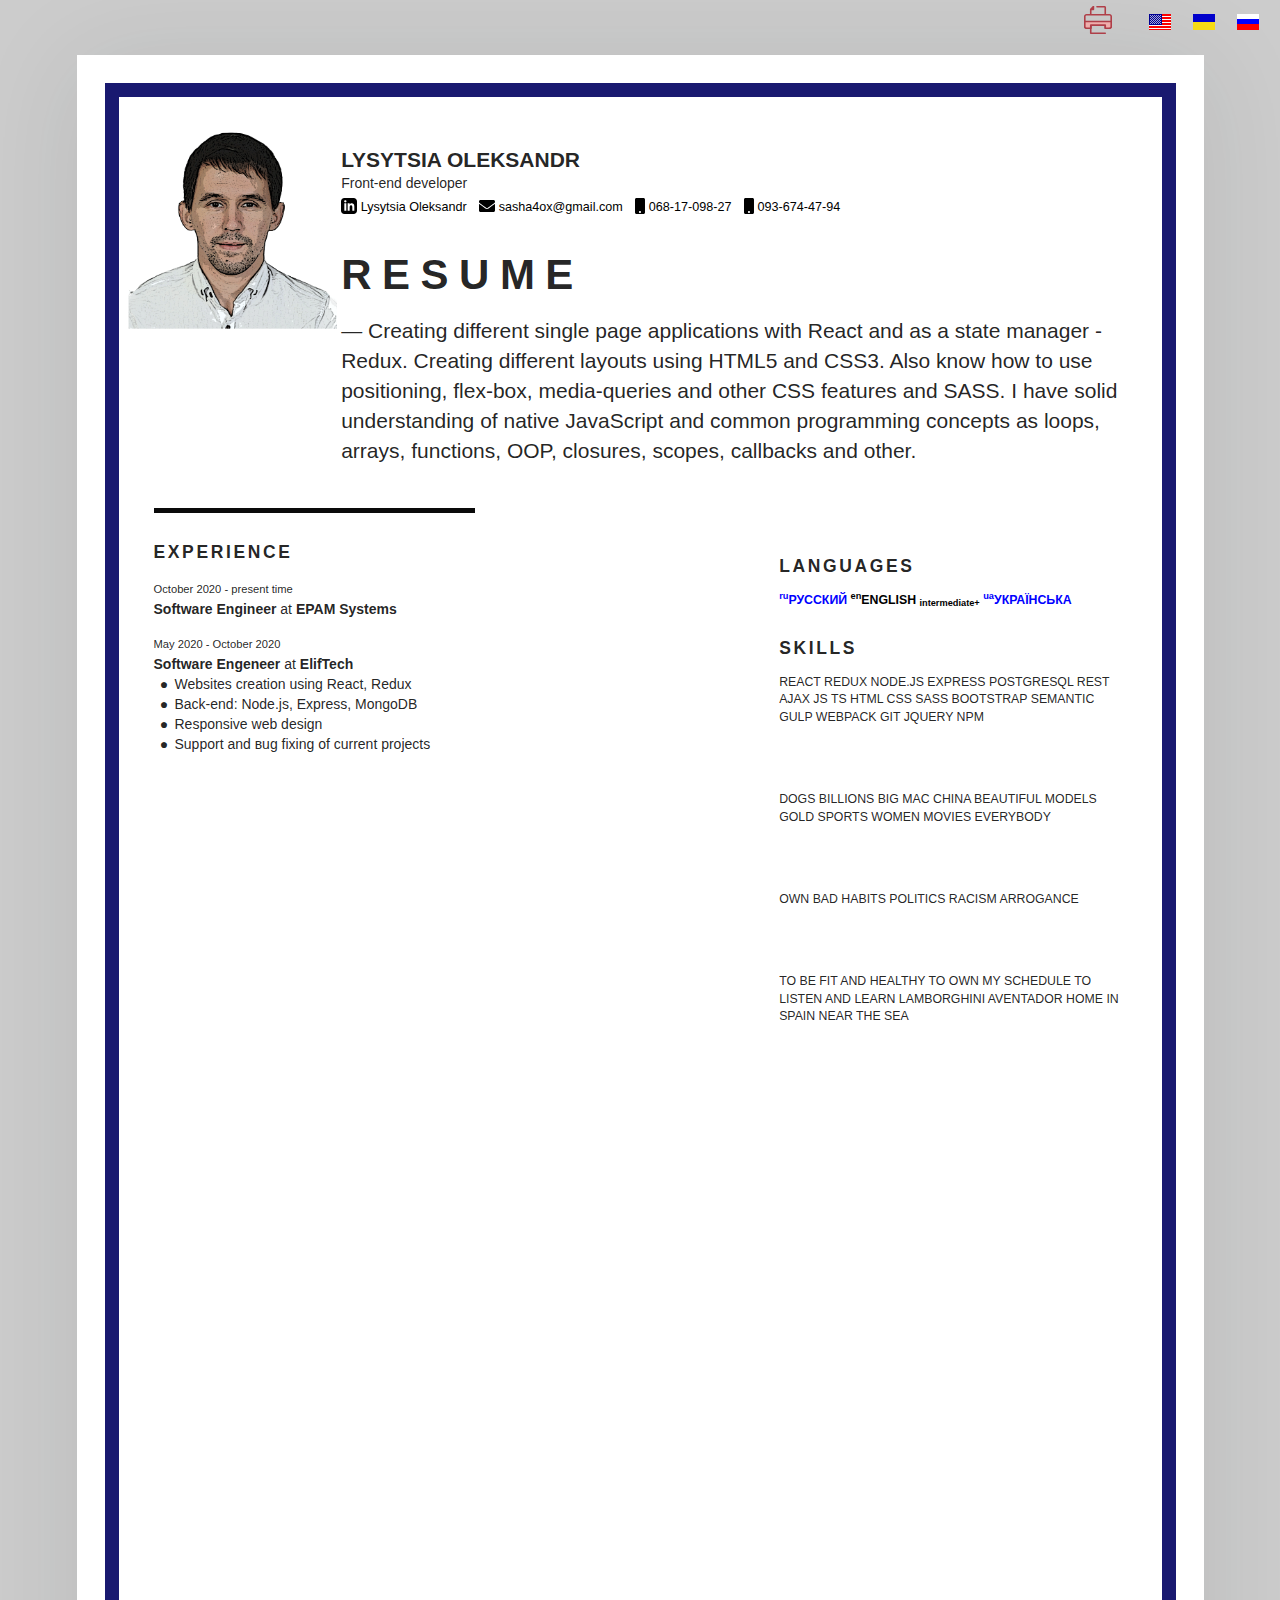
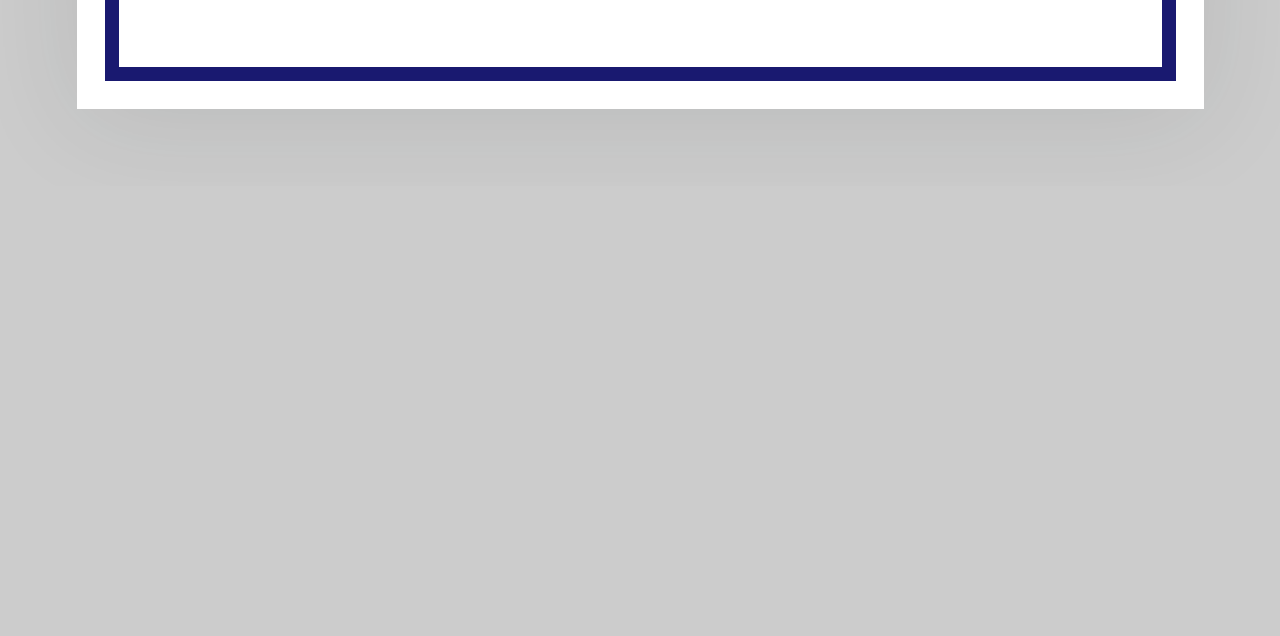
==== index.html @ be4773be "fix typo, added skils, remove changes text in footer" ====
<!DOCTYPE html>
<html lang="en">
  <head>

    <meta name="description" content="My very own personal website.">
    <meta name="viewport" content="width=device-width, initial-scale=1.0">
    <meta charset="UTF-8" />
    <meta name="google" content="nositelinkssearchbox">
    <meta name="google" content="notranslate">
    <meta name="googlebot" content="index,follow">
    <meta name="robots" content="index,follow">
    <meta name="subject" content="This is just a résumé.">
    <meta name="theme-color" content="#7CFC00"/>
    <link rel="stylesheet" href="./base.css">
    <title>Résumé</title>
  </head>
  <body>
      <main>

        <div class="LanguagesFlags">

          <button
        onclick="onClick()"
        class="printButton"
        >
        <svg version="1.1" id="Layer_1" xmlns="http://www.w3.org/2000/svg" xmlns:xlink="http://www.w3.org/1999/xlink" x="0px" y="0px"
        viewBox="0 0 512.001 512.001" style="enable-background:new 0 0 512.001 512.001;" xml:space="preserve">
     <g>
       <path style="fill:#B3404A;" d="M172.022,78.047h-48.709c-5.899,0-11.219-3.555-13.477-9.005
         c-2.258-5.451-1.009-11.725,3.161-15.897l48.711-48.711c4.172-4.172,10.449-5.415,15.897-3.162
         c5.451,2.258,9.005,7.577,9.005,13.477V63.46C186.609,71.515,180.079,78.047,172.022,78.047z"/>
       <path style="fill:#B3404A;" d="M388.688,165.929c-8.055,0-14.587-6.532-14.587-14.587V29.337H236.73
         c-8.056,0-14.587-6.532-14.587-14.587s6.531-14.587,14.587-14.587h139.401c14.966,0,27.142,12.176,27.142,27.141V151.34
         C403.275,159.396,396.743,165.929,388.688,165.929z"/>
       <path style="fill:#B3404A;" d="M123.313,165.929c-8.056,0-14.587-6.532-14.587-14.587V63.46c0-3.868,1.537-7.578,4.273-10.315
         l48.709-48.711c5.696-5.695,14.933-5.695,20.63,0c5.696,5.696,5.696,14.933,0,20.63L137.9,69.502v81.839
         C137.9,159.396,131.37,165.929,123.313,165.929z"/>
       <path style="fill:#B3404A;" d="M388.688,511.839H123.313c-8.056,0-14.587-6.532-14.587-14.587V349.922
         c0-8.055,6.531-14.587,14.587-14.587h265.375c8.055,0,14.587,6.532,14.587,14.587c0,8.055-6.532,14.587-14.587,14.587H137.9
         v118.155h250.788c8.055,0,14.587,6.532,14.587,14.587C403.275,505.307,396.743,511.839,388.688,511.839z"/>
       <path style="fill:#B3404A;" d="M465.901,422.257h-77.212c-8.055,0-14.587-6.532-14.587-14.587v-43.16H137.9v43.16
         c0,8.055-6.531,14.587-14.587,14.587H46.101C20.68,422.257,0,401.575,0,376.156V191.04c0-25.419,20.68-46.101,46.101-46.101h419.8
         c25.419,0,46.101,20.682,46.101,46.101v185.116C512,401.575,491.318,422.257,465.901,422.257z M403.275,393.083h62.625
         c9.333,0,16.927-7.593,16.927-16.927V191.04c0-9.333-7.593-16.927-16.927-16.927h-419.8c-9.333,0-16.927,7.593-16.927,16.927
         v185.116c0,9.333,7.593,16.927,16.927,16.927h62.625v-43.16c0-8.055,6.531-14.587,14.587-14.587h265.375
         c8.055,0,14.587,6.532,14.587,14.587V393.083z"/>
     </g>
     <path style="fill:#F4B2B0;" d="M14.587,283.598v92.558c0,17.405,14.109,31.514,31.512,31.514h77.212v-57.747h265.375v57.747h77.212
       c17.404,0,31.512-14.109,31.512-31.514v-92.558L14.587,283.598L14.587,283.598z"/>
     <path style="fill:#B3404A;" d="M465.901,422.257h-77.212c-8.055,0-14.587-6.532-14.587-14.587v-43.16H137.9v43.16
       c0,8.055-6.531,14.587-14.587,14.587H46.101C20.68,422.257,0,401.575,0,376.156v-92.558c0-8.055,6.531-14.587,14.587-14.587h482.826
       c8.055,0,14.587,6.532,14.587,14.587v92.558C512,401.575,491.318,422.257,465.901,422.257z M403.275,393.083h62.625
       c9.333,0,16.927-7.593,16.927-16.927v-77.971H29.174v77.971c0,9.333,7.593,16.927,16.927,16.927h62.625v-43.16
       c0-8.055,6.531-14.587,14.587-14.587h265.375c8.055,0,14.587,6.532,14.587,14.587V393.083z"/>
     <g>
     </g>
     <g>
     </g>
     <g>
     </g>
     <g>
     </g>
     <g>
     </g>
     <g>
     </g>
     <g>
     </g>
     <g>
     </g>
     <g>
     </g>
     <g>
     </g>
     <g>
     </g>
     <g>
     </g>
     <g>
     </g>
     <g>
     </g>
     <g>
     </g>
     </svg>
        </button>

          <div class="flags-wrapper">
            <a href="./index.html" title="ENGLISH" hreflang="en" rel="alternate"  lang="en"><object data="./assets/images/usa.png"  aria-label="USA flag"></object></a>
          </div>
          <div class="flags-wrapper">
            <a href="./index-ua.html" title="UKRAINIAN" hreflang="uk" rel="alternate"  lang="uk"><object data="./assets/images/ukraine.png"  aria-label="Ukraine flag"></object></a>
          </div>
          <div class="flags-wrapper">
             <a href="./index-ru.html" title="RUSSIAN" hreflang="ru" rel="alternate"  lang="ru"><object data="./assets/images/Russia.png"  aria-label="Russian flag"></object></a>
          </div>
        </div>
          <article>
            <div class="page" id="pageBorder" style="border-color: midnightblue;">
                <div class="stackable grid">
                    <div class="row">
                      <div class="three wide center aligned column">
                        <div class="avatar-wrapper">
                          <object class="avatar" id="avatarHover" data="./assets/images/avatar.svg" role="img" aria-label="Alex Fox"></object>
                        </div>
                      </div>
                      <div class="thirteen wide column">
                        <div class="stackable grid">
                          <div class="sixteen wide column">
                              <h1 class="name">Lysytsia Oleksandr</h1>
                              <div class="job">Front-end developer</div>
                              <ul class="contacts">
                                <li>
                                  <a href="https://www.linkedin.com/in/oleksandr-lysytsia-aab110a9/" rel="contact" class="linkedin">
                                    <svg class="icon" xmlns="http://www.w3.org/2000/svg" xmlns:xlink="http://www.w3.org/1999/xlink"  viewBox="0 0 12 12" version="1.1">
                                      <g id="surface1">
                                      <path style=" stroke:none;fill-rule:nonzero;" d="M 9.5 0 L 2.5 0 C 1.121094 0 0 1.121094 0 2.5 L 0 9.5 C 0 10.878906 1.121094 12 2.5 12 L 9.5 12 C 10.882812 12 12 10.878906 12 9.5 L 12 2.5 C 12 1.121094 10.882812 0 9.5 0 Z M 4 9.5 L 2.5 9.5 L 2.5 4 L 4 4 Z M 3.25 3.367188 C 2.765625 3.367188 2.375 2.972656 2.375 2.484375 C 2.375 1.996094 2.765625 1.601562 3.25 1.601562 C 3.734375 1.601562 4.125 1.996094 4.125 2.484375 C 4.125 2.972656 3.734375 3.367188 3.25 3.367188 Z M 10 9.5 L 8.5 9.5 L 8.5 6.699219 C 8.5 5.015625 6.5 5.140625 6.5 6.699219 L 6.5 9.5 L 5 9.5 L 5 4 L 6.5 4 L 6.5 4.882812 C 7.199219 3.589844 10 3.492188 10 6.121094 Z M 10 9.5 "/>
                                      </g>
                                    </svg>
                                    <span>Lysytsia Oleksandr</span>
                                  </a>
                                </li>
                                <li>
                                  <a href="mailto:sasha4ox@gmail.com" rel="contact" class="mail">
                                    <svg class="icon" xmlns="http://www.w3.org/2000/svg" viewBox="0 0 512 512"><path d="M502.3 190.8c3.9-3.1 9.7-.2 9.7 4.7V400c0 26.5-21.5 48-48 48H48c-26.5 0-48-21.5-48-48V195.6c0-5 5.7-7.8 9.7-4.7 22.4 17.4 52.1 39.5 154.1 113.6 21.1 15.4 56.7 47.8 92.2 47.6 35.7.3 72-32.8 92.3-47.6 102-74.1 131.6-96.3 154-113.7zM256 320c23.2.4 56.6-29.2 73.4-41.4 132.7-96.3 142.8-104.7 173.4-128.7 5.8-4.5 9.2-11.5 9.2-18.9v-19c0-26.5-21.5-48-48-48H48C21.5 64 0 85.5 0 112v19c0 7.4 3.4 14.3 9.2 18.9 30.6 23.9 40.7 32.4 173.4 128.7 16.8 12.2 50.2 41.8 73.4 41.4z"></path></svg>
                                    <span>sasha4ox@gmail.com</span>
                                  </a>
                                </li>
                                <li>
                                  <a href="tel:068-17-098-27" rel="contact" class="phone">
                                    <svg class="icon" xmlns="http://www.w3.org/2000/svg" viewBox="0 0 320 512"><path d="M272 0H48C21.5 0 0 21.5 0 48v416c0 26.5 21.5 48 48 48h224c26.5 0 48-21.5 48-48V48c0-26.5-21.5-48-48-48zM160 480c-17.7 0-32-14.3-32-32s14.3-32 32-32 32 14.3 32 32-14.3 32-32 32z"></path></svg>
                                    <span>068-17-098-27</span>
                                  </a>
                                </li>
                                <li>
                                  <a href="tel:093-674-47-94" rel="contact" class="phone">
                                    <svg class="icon" xmlns="http://www.w3.org/2000/svg" viewBox="0 0 320 512"><path d="M272 0H48C21.5 0 0 21.5 0 48v416c0 26.5 21.5 48 48 48h224c26.5 0 48-21.5 48-48V48c0-26.5-21.5-48-48-48zM160 480c-17.7 0-32-14.3-32-32s14.3-32 32-32 32 14.3 32 32-14.3 32-32 32z"></path></svg>
                                    <span>093-674-47-94</span>
                                  </a>
                                </li>
                              </ul>
                          </div>
                          <div class="sixteen wide mobile only column">
                            <div class="divider"></div>
                          </div>
                          <div class="sixteen wide column">
                            <h2>Resume</h2>
                            <p> ― Creating different single page applications with React and as a state manager - Redux.
                              Creating different layouts using HTML5 and CSS3.
                                Also know how to use positioning, flex-box, media-queries and other CSS features and SASS.
                                I have solid understanding of native JavaScript
                                and common programming concepts as loops, arrays, functions, OOP, closures, scopes,
                                callbacks and other.
                            </p>
                          </div>
                        </div>
                      </div>
                    </div>
                    <div class="row">
                      <div class="sixteen wide column">
                        <div class="fat divider"></div>
                      </div>
                    </div>
                    <div class="row">
                      <div class="ten wide column">
                          <h3>EXPERIENCE</h3>
                          <ul class="timeline">
                            <li>
                              <p><small>October 2020 - present time</small></p>
                              <p><strong>Software Engineer</strong> at <strong>EPAM Systems</strong></p>
                            </li>
                            <li>
                              <p><small>May 2020 - October 2020</small></p>
                              <p><strong>Software Engeneer</strong> at <strong>ElifTech</strong></p>
                              <ul>
                                <li>Websites creation using React, Redux</li>
                                <li>Back-end: Node.js, Express, MongoDB </li>
                                <li>Responsive web design</li>
                                <li>Support and вug fixing of current projects</li>
                              </ul>
                            </li>
                            <li>
                              <p><small>April 2019 - May 2020</small></p>
                              <p><strong>Front-end developer</strong> at <strong>WebWorld Studio, Vinnitsa, Ukraine:</strong></p>
                              <ul>
                                <li>Websites creation using HTML, CSS(preprocessors Sass), JavaScript, React.</li>
                                <li>Responsive web design</li>
                                <li>Support and вug fixing of current projects</li>
                                <li>Development of individual decisions of customer</li>
                                <li>Work with internal projects</li>
                              </ul>
                            </li>
                            <li>
                              <p><small>October2016-May2018</small></p>
                              <p><strong>Freelancer</strong>:</strong></p>
                              <ul>
                                <li>PSD2HTML</li>
                                <li>Fix bugs on different projects including JS and CSS</li>
                                <li>Responsive web design and cross-browser compatibility</li>
                                <li>Using technologies as NPM, GIT, JQuery, Flex</li>
                              </ul>
                            </li>
                            <li>
                              <p><small>2011-2016</small></p>
                              <p><strong>Sales representative</strong> at <strong>"Anix Vinnitsa” Company, brand Nivea. Vinnitsa, Ukraine:</strong></p>
                              <ul>
                                <li>Customer service;</li>
                                <li>Selling a package of products in retail outlets;</li>
                                <li>Wholesale trade;</li>
                                <li>Looking for new clients;</li>
                                <li>Conclusion of contracts with new customers;</li>
                                <li>Preparation of proposals for customers;</li>
                                <li>Receivables control.</li>
                              </ul>
                            </li>
                            <li>
                              <p><small>2008-2011</small></p>
                              <p><strong>Sale manager</strong> at <strong>"Inter-Trade Avto” Company. Vinnitsa, Ukraine:</strong></p>
                              <ul>
                                <li>Work with 1C program;</li>
                                <li>Customer base development;</li>
                                <li>Preparation of proposals for customers;</li>
                                <li>Customer service by phone and personal service by business traveling;</li>
                                <li>Receivables control;</li>
                                <li>Looking for new clients.</li>
                              </ul>
                            </li>
                          </ul>
                          <h3>EDUCATION</h3>
                          <ul class="timeline">
                            <!-- <li>
                              <p><strong>March 2020 - April 2020</strong></p>
                              <p>ElifTech scholl / Full Stack (React, NodeJS)</p>
                            </li>
                            <li>
                                <p><strong>October 2019 - January 2020</strong></p>
                                <p>Training EPAM Front-end developer / JavaScript developer</p>
                              </li> -->
                            <li>
                              <p><strong>2010-2011</strong></p>
                              <p>Specialist degree in Banking Ternopil National Economic University, Bank department</p>
                            </li>
                            <li>
                              <p><strong>2008-2010</strong></p>
                              <p>Vinnitsa Economic Institute of Ternopil National Economic University, Economics department, Bachelor’s degree in Economic.</p>
                            </li>
                            <li>
                              <p><strong>2005-2008</strong></p>
                              <p>Vinnitsa technical college, Economics department, Junior Specialist degree in Economic.</p>
                            </li>
                          </ul>
                      </div>
                      <div class="six wide column">
                        <section>
                          <h3>Languages</h3>
                          <p class="tags small">
                            <a href="./index-ru.html" hreflang="ru" rel="alternate" class="language" lang="ru"><span><sup> ru</sup>РУССКИЙ</span></a>
                            <a href="./index.html"    hreflang="en" rel="alternate" class="language active" lang="en"><span><sup> en</sup>ENGLISH <sub>intermediate+</sub> </span></a>
                            <a href="./index-ua.html" hreflang="uk" rel="alternate" class="language" lang="uk"><span><sup> ua</sup>УКРАЇНСЬКА</span></a>
                          </p>
                        </section>
                        <section>
                          <h3>Skills</h3>
                          <p class="tags small">REACT REDUX NODE.JS EXPRESS POSTGRESQL REST AJAX JS TS HTML CSS SASS BOOTSTRAP SEMANTIC GULP WEBPACK GIT JQUERY NPM</p>
                        </section>
                        <section>
                          <h3>Likes&#x1f603;</h3>
                          <p class="tags small">DOGS BILLIONS BIG MAC CHINA BEAUTIFUL MODELS GOLD SPORTS WOMEN MOVIES EVERYBODY</p>
                        </section>
                        <section>
                          <h3>Dislikes&#x1f61e;</h3>
                          <p class="tags small">OWN BAD HABITS POLITICS RACISM ARROGANCE</p>
                        </section>
                        <section>
                          <h3>Wants&#x1f97a;</h3>
                          <p class="tags small bulleted">TO BE FIT AND HEALTHY TO OWN MY SCHEDULE TO LISTEN AND LEARN LAMBORGHINI AVENTADOR HOME IN SPAIN NEAR THE SEA</p>
                        </section>
                      </div>
                    </div>
                  </div>
            </div>
          </article>
          <!-- <div class="modal">
            <p>Please confirm you would like to download resume</p>
            <button>Confirm</button>
            <button>Deny</button>
          </div> -->
        </main>
        
        <footer id="footer">
          <h2>Thank you <br> for your <br> interest in <br> my resume:D</h2>
        </footer>
    <script src="js.js"></script>
  </body>
</html>
---- base.css ----
::-moz-selection {
  background: yellow;
}
::selection {
  background: yellow;
}
*,
*:before,
*:after {
  box-sizing: inherit;
}
html {
  font-size: 14px;
  -webkit-text-size-adjust: 100%;
  text-size-adjust: 100%;
  box-sizing: border-box;
}
html,
body {
  background: #ccc;
  margin: 0;
  line-height: 1.4285em;
  color: rgba(0, 0, 0, 0.87);
}
body {
  font-family: -apple-system, BlinkMacSystemFont, "Segoe UI", Roboto,
    Oxygen-Sans, Ubuntu, Cantarell, "Helvetica Neue", sans-serif;
}
h1,
h2,
h3,
h4,
h5 {
  line-height: 1.28571429em;
  margin: 0 0 1rem 0;
  font-weight: bold;
  padding: 0;
}
h1:last-child,
h2:last-child,
h3:last-child,
h4:last-child,
h5:last-child {
  margin-bottom: 0;
}
h1,
h2,
h3 {
  text-transform: uppercase;
}
h1 {
  font-weight: 900;
  font-size: 1.5rem;
  margin-bottom: 0;
}
h2 {
  font-weight: 900;
  font-size: 3rem;
  letter-spacing: 0.25em;
}
h2 + p {
  font-weight: 300;
  font-size: 1.5rem;
  margin-bottom: 0.25em;
}
h3 {
  font-weight: 700;
  font-size: 1.25rem;
  letter-spacing: 0.15em;
  transform: translateX(1200px);
  opacity: 0;
  transition: transform ease 0.5s, opacity ease-in 1s;
}
h4 {
  font-size: 1.125rem;
}
h5 {
  font-size: 1rem;
}
h6 {
  font-size: 0.75rem;
  letter-spacing: 0.15em;
  text-transform: uppercase;
  margin: 0 0 1em 0;
}
section {
  padding: 1em 0;
}
p {
  margin: 0 0 1em;
  line-height: 1.4285em;
}
p:first-child {
  margin-top: 0;
}
p:last-child {
  margin-bottom: 0;
}
strong {
  font-weight: 600;
}
small {
  font-size: 80%;
}
ul,
ol {
  list-style: none outside none;
  padding-left: 1.5em;
}
ol {
  counter-reset: ol-counter;
}
li {
  list-style: none outside none;
}
.timeline > li {
  transform: translateX(-1000px);
  opacity: 0;
  transition: transform ease 0.5s, opacity ease-in 1s;
}
ul > li:before {
  content: "●";
  font-family: "Arial";
  float: left;
  width: 1.5em;
  margin-left: -1.5em;
  text-align: center;
}
ol > li:before {
  content: counter(ol-counter);
  counter-increment: ol-counter;
  float: left;
  width: 1rem;
  border-radius: 2px;
  background: transparent;
  color: inherit;
  font-weight: bold;
  font-size: 0.7em;
  font-family: inherit;
  display: flex;
  align-items: center;
  justify-content: center;
  margin-left: calc(-1.5rem + 0.4285rem / 2);
}
ol.inverted > li:before {
  background: black;
  color: white;
  font-weight: normal;
  height: 1rem;
  line-height: 1rem;
  margin-top: calc(0.4285rem / 2);
}
a {
  color: blue;
  background-color: transparent;
  text-decoration: none;
}
a[rel="external"]:not(.label):hover,
a.language:hover span {
  text-decoration: underline;
}
a.active {
  color: black;
}
/* Prevent `sub` and `sup` elements from affecting the line height in all browsers */
sub,
sup {
  font-size: 75%;
  line-height: 0;
  position: relative;
  vertical-align: baseline;
}

.printButton {
  border: none;
  background: none;
  cursor: pointer;
  margin: 5px 30px;
  height: 10px;
  width: 40px;
}

.LanguagesFlags {
  width: 100%;
  height: 40px;
  background: inherit;
  display: flex;
  justify-content: flex-end;
}

.flags-wrapper {
  height: 100%;
  margin: 0 20px 0 0;
  margin-top: 10px;
}
sub {
  bottom: -0.25em;
}
sup {
  top: -0.5em;
}

/* Remove the border on images inside links in IE 10 */
img {
  border-style: none;
}

/* Change the font styles in all browsers, remove the margin in Firefox and Safari */
button,
input {
  font-family: inherit;
  font-size: 100%;
  line-height: 1.15;
  margin: 0;
}

/* Show the overflow in IE and Edge */
button,
input {
  overflow: visible;
}

/* Remove the inheritance of text transform in Edge, Firefox, and IE */
button {
  text-transform: none;
}

/* Correct the inability to style clickable types in iOS and Safari	*/
button,
[type="button"] {
  -webkit-appearance: button;
  appearance: button;
}

/* Remove the inner border and padding in Firefox	*/
button::-moz-focus-inner,
[type="button"]::-moz-focus-inner {
  border-style: none;
  padding: 0;
}

/* Restore the focus styles unset by the previous rule */
button:-moz-focusring,
[type="button"]:-moz-focusring {
  outline: 1px dotted ButtonText;
}

/* Add the correct box sizing in IE 10, remove the padding in IE 10 */
[type="checkbox"] {
  box-sizing: border-box;
  padding: 0;
}

/* Utiltities */
.nowrap {
  white-space: nowrap;
}

/* Article */
article {
  max-width: 100%;
  margin-left: auto;
  margin-right: auto;
}

@media only screen and (min-width: 768px) and (max-width: 991px) {
  article {
    width: 723px;
    margin-top: calc((100% - 723px) / 10);
    margin-bottom: calc((100% - 723px) / 2);
  }
}
@media only screen and (min-width: 992px) and (max-width: 1199px) {
  article {
    width: 933px;
    margin-top: calc((100% - 933px) / 10);
    margin-bottom: calc((100% - 933px) / 2);
  }
}
@media only screen and (min-width: 1200px) {
  article {
    width: 1127px;
    margin-top: calc((100% - 1127px) / 10);
    margin-bottom: calc((100% - 1127px) / 2);
  }
}

/* Page */
.page {
  position: relative;
  padding: 3em;
  background: white;
  box-shadow: 0 10px 100px 0 rgba(34, 36, 38, 0.1);
  transition: box-shadow 0.2s linear;
}
.page[style^="border-color"] {
  padding: 4.5em;
}
.page[style^="border-color"]:before {
  content: " ";
  display: block;
  position: absolute;
  left: 2em;
  top: 2em;
  right: 2em;
  bottom: 2em;
  border-color: inherit;
  border-width: 1em;
  border-style: solid;
  pointer-events: none;
  transition: border-color 0.2s ease-in-out;
}
@media only screen {
  .page:hover {
    box-shadow: 0 10px 100px 0 rgba(34, 36, 38, 0.3);
  }
}
@media only screen and (max-width: 767px) {
  .page,
  .page[style^="border-color"] {
    padding: 0;
  }
  .page[style^="border-color"]:before {
    display: none;
  }
}

/**
 * # Semantic UI - 2.4.2
 * https://github.com/Semantic-Org/Semantic-UI
 * https://www.semantic-ui.com/
 * Copyright 2014 Contributors
 * Released under the MIT license
 * https://opensource.org/licenses/MIT
 */
.grid {
  display: flex;
  flex-direction: row;
  flex-wrap: wrap;
  align-items: stretch;
  padding: 0;
  /**
   * Temporary hack to be sure avatar
   * is rendered on print preview
   */
  display: block !important;
}
.grid .grid {
  margin-left: -1em;
  margin-right: -1em;
}

/* Rows */
.grid > .row {
  position: relative;
  display: flex;
  flex-direction: row;
  flex-wrap: wrap;
  justify-content: inherit;
  align-items: stretch;
  width: 100% !important;
  padding: 0rem;
  padding-top: 1rem;
  padding-bottom: 1rem;
}

/* Columns */
/* Standard 16 column */
.grid > .column:not(.row),
.grid > .row > .column {
  position: relative;
  display: inline-block;
  width: 6.25%;
  padding-left: 1rem;
  padding-right: 1rem;
  vertical-align: top;
}
.grid > * {
  padding-left: 1rem;
  padding-right: 1rem;
}

/* Columns */
/* Vertical padding when no rows */
.grid > .column:not(.row) {
  padding-top: 1rem;
  padding-bottom: 1rem;
}
.grid > .row > .column {
  margin-top: 0;
  margin-bottom: 0;
}

/* Assume full width with one column */
.grid > .column:only-child,
.grid > .row > .column:only-child {
  width: 100%;
}

/* Column Width */
.grid > .row > [class*="one wide"].column,
.grid > .column.row > [class*="one wide"].column,
.grid > [class*="one wide"].column,
.column.grid > [class*="one wide"].column {
  width: 6.25% !important;
}
.grid > .row > [class*="two wide"].column,
.grid > .column.row > [class*="two wide"].column,
.grid > [class*="two wide"].column,
.column.grid > [class*="two wide"].column {
  width: 12.5% !important;
}
.grid > .row > [class*="three wide"].column,
.grid > .column.row > [class*="three wide"].column,
.grid > [class*="three wide"].column,
.column.grid > [class*="three wide"].column {
  width: 18.75% !important;
}
.grid > .row > [class*="four wide"].column,
.grid > .column.row > [class*="four wide"].column,
.grid > [class*="four wide"].column,
.column.grid > [class*="four wide"].column {
  width: 25% !important;
}
.grid > .row > [class*="five wide"].column,
.grid > .column.row > [class*="five wide"].column,
.grid > [class*="five wide"].column,
.column.grid > [class*="five wide"].column {
  width: 31.25% !important;
}
.grid > .row > [class*="six wide"].column,
.grid > .column.row > [class*="six wide"].column,
.grid > [class*="six wide"].column,
.column.grid > [class*="six wide"].column {
  width: 37.5% !important;
}
.grid > .row > [class*="seven wide"].column,
.grid > .column.row > [class*="seven wide"].column,
.grid > [class*="seven wide"].column,
.column.grid > [class*="seven wide"].column {
  width: 43.75% !important;
}
.grid > .row > [class*="eight wide"].column,
.grid > .column.row > [class*="eight wide"].column,
.grid > [class*="eight wide"].column,
.column.grid > [class*="eight wide"].column {
  width: 50% !important;
}
.grid > .row > [class*="nine wide"].column,
.grid > .column.row > [class*="nine wide"].column,
.grid > [class*="nine wide"].column,
.column.grid > [class*="nine wide"].column {
  width: 56.25% !important;
}
.grid > .row > [class*="ten wide"].column,
.grid > .column.row > [class*="ten wide"].column,
.grid > [class*="ten wide"].column,
.column.grid > [class*="ten wide"].column {
  width: 62.5% !important;
}
.grid > .row > [class*="eleven wide"].column,
.grid > .column.row > [class*="eleven wide"].column,
.grid > [class*="eleven wide"].column,
.column.grid > [class*="eleven wide"].column {
  width: 68.75% !important;
}
.grid > .row > [class*="twelve wide"].column,
.grid > .column.row > [class*="twelve wide"].column,
.grid > [class*="twelve wide"].column,
.column.grid > [class*="twelve wide"].column {
  width: 75% !important;
}
.grid > .row > [class*="thirteen wide"].column,
.grid > .column.row > [class*="thirteen wide"].column,
.grid > [class*="thirteen wide"].column,
.column.grid > [class*="thirteen wide"].column {
  width: 81.25% !important;
}
.grid > .row > [class*="fourteen wide"].column,
.grid > .column.row > [class*="fourteen wide"].column,
.grid > [class*="fourteen wide"].column,
.column.grid > [class*="fourteen wide"].column {
  width: 87.5% !important;
}
.grid > .row > [class*="fifteen wide"].column,
.grid > .column.row > [class*="fifteen wide"].column,
.grid > [class*="fifteen wide"].column,
.column.grid > [class*="fifteen wide"].column {
  width: 93.75% !important;
}
.grid > .row > [class*="sixteen wide"].column,
.grid > .column.row > [class*="sixteen wide"].column,
.grid > [class*="sixteen wide"].column,
.column.grid > [class*="sixteen wide"].column {
  width: 100% !important;
}

/* Center Aligned */
[class*="center aligned"].grid > .column,
[class*="center aligned"].grid > .row > .column,
.grid > [class*="center aligned"].row > .column,
.grid > [class*="center aligned"].column.column,
.grid > .row > [class*="center aligned"].column.column {
  text-align: center;
}

/* Stackable */
@media only screen and (max-width: 767px) {
  .stackable.grid > .row > .wide.column,
  .stackable.grid > .wide.column,
  .stackable.grid > .column.grid > .column,
  .stackable.grid > .column.row > .column,
  .stackable.grid > .row > .column,
  .stackable.grid > .column:not(.row),
  .grid > .stackable.row > .column {
    width: 100% !important;
    padding: 1em !important;
  }
}

/* Mobile only column */
[class*="mobile only"].grid,
.grid > [class*="mobile only"].row,
.grid > [class*="mobile only"].column,
.grid > .row > [class*="mobile only"].column {
  display: none;
}
@media only screen and (max-width: 767px) {
  [class*="mobile only"].grid,
  .grid > [class*="mobile only"].row,
  .grid > [class*="mobile only"].column,
  .grid > .row > [class*="mobile only"].column {
    display: block;
  }
}

/* Avatar */
.avatar-wrapper {
  padding: 0 1em;
  display: flex;
  align-items: center;
  justify-content: center;
}
.avatar {
  position: relative;
  max-width: 15rem;
  display: block;
  flex: 1 0 auto;
}

@media only screen and (max-width: 1199px) {
  .avatar-wrapper {
    padding: 0;
  }
  .avatar {
    max-width: 10rem;
  }
}

@media only screen and (max-width: 767px) {
  .avatar {
    max-width: 15rem;
  }
}
@media print {
  .avatar {
    width: 5rem;
  }
}

/* Divider */
.divider {
  border-top: 1px solid rgba(222, 222, 222, 1);
}
.divider.fat {
  border-top: 0.3571428571428571em solid rgba(10, 10, 10, 1);
  width: 33%;
}

/* Language */
.language {
  font-weight: 600;
  white-space: nowrap;
}

/* Labels */
.labels > .label {
  background-color: #e8e8e8;
  border-radius: 0.28571429rem;
  color: rgba(0, 0, 0, 0.6);
  cursor: pointer;
  display: block;
  float: left;
  font-size: 0.78571429rem;
  font-weight: 600;
  line-height: 1;
  margin-bottom: 0.5em;
  padding: 0.5833em 0.833em;
  transition: background 0.5s ease;
  -webkit-transition: background 0.5s ease;
}
.labels > .label:hover {
  background-color: #e0e0e0;
  color: rgba(0, 0, 0, 0.8);
}
.labels > .label:not(:last-child) {
  margin-right: 0.5em;
}

/* Job */
.job {
  margin-bottom: 0.25rem;
}

/* Contacts */
.contacts {
  list-style: none outside none;
  display: flex;
  flex-wrap: wrap;
  padding: 0;
  margin-top: 0;
  margin-bottom: 0;
  white-space: nowrap;
  font-size: 0.9em;
  font-weight: 400;
}

.contacts li {
  margin-bottom: 0.25rem;
  margin-right: 1em;
}
.contacts li:before {
  display: none;
}
.contacts li a {
  color: black;
  transition: color 0.2s ease-in-out;
}
.contacts li a.facebook:hover {
  color: #3b5998;
}
.contacts li a.linkedin:hover {
  color: #3b5998;
}
.contacts li a.github:hover {
  color: dimgrey;
}
.contacts li a.mail:hover {
  color: dimgrey;
}
.contacts li a.skype:hover {
  color: #00aff0;
}
.contacts li a.telegram:hover {
  color: #0088cc;
}
.contacts li a.phone:hover {
  color: dimgrey;
}
.contacts li a.website {
  display: none;
}
.contacts li a .icon {
  fill: currentColor;
  height: 1.1428rem;
  vertical-align: text-bottom;
}

@media only screen and (max-width: 767px) {
  .name,
  .job,
  .contacts {
    text-align: center;
  }
  .contacts li {
    margin-right: 0;
  }
}
@media only screen and (max-width: 1199px) {
  .contacts {
    margin-top: 1em;
    flex-direction: column;
  }
}

/* Native <details> element styling */
details {
  display: block;
}
details > summary::-webkit-details-marker {
  margin-left: 0.25em;
  margin-right: 0.25em;
}
details > summary {
  display: list-item;
  cursor: pointer;
}
details > div {
  margin-top: 0.5em;
}
details > div:after {
  content: " ";
  clear: both;
  display: block;
}

/* Alternative to <details> compatible with Safari */
.details > input {
  -webkit-appearance: none;
  -moz-appearance: none;
  appearance: none;
  border: none;
  border-radius: 0;
  background: none;
  transition: 0.2s;
}
.details > input:after {
  content: " ";
  border-top: 0.35em solid transparent;
  border-bottom: 0.35em solid transparent;
  border-left: 0.5em solid black;
  position: relative;
  width: 0.5em;
  height: 0.7em;
}
.details > input:checked {
  transform: rotate(90deg);
}
.details > label.summary {
  cursor: pointer;
  display: inline-block;
}
.details > input:checked ~ div {
  display: block;
}
.details > div {
  display: none;
}
.details > div.labels {
  margin-top: 0.5em;
}
.details > div:after {
  content: " ";
  clear: both;
  display: block;
}

/* Details as a list item */
li.details {
  list-style-type: none;
}
li.details:before {
  display: none;
}
li.details > input {
  float: left;
  margin-left: -1.5em;
  width: 1.5em;
  display: inline-flex;
  align-items: center;
  justify-content: center;
  flex: 0 0 auto;
  height: 1.4285em;
}

/* Highlighted list item */
li.highlighted {
  padding: 0.5em;
  background: rgba(0, 0, 0, 0.04);
  border-radius: 4px;
}

/* Bordered list item */
li.bordered {
  border: 1px solid rgba(0, 0, 0, 0.125);
  border-radius: 4px;
  padding: 0.5em;
  transition: all 0.2s linear;
}
li.bordered:hover {
  background: #fafafa;
}
li.bordered > ul > li.details > div,
li.bordered > ul > details > div {
  padding: 0.5em 0.5em 0 2em;
  border-top: 1px solid rgb(224, 224, 224);
  margin-top: 0.5em;
  margin-left: -2em;
  margin-right: -0.5em;
}

/* Timeline */
.timeline {
  list-style: none outside none;
  padding: 0;
  margin: 0;
}
.timeline:not(:last-child) {
  margin-bottom: 1em;
}
.timeline > li:before {
  display: none;
}
.timeline > li:not(:last-child) {
  margin-bottom: 1em;
}
.timeline > li p {
  margin: 0;
}

/* Tags */
.tags.small {
  font-size: 0.88em;
}
.tags.bulleted .tag:not(:last-child):after {
  content: "●";
  display: inline-block;
  font-family: "Arial";
  font-size: 1rem;
  margin: 0 0.25em 0 0.25em;
}

/* Print */
@media print {
  .page,
  .page[style] {
    padding: 0;
    box-shadow: none;
    border-color: transparent !important;
  }
  .grid {
    display: block;
  }
  .avatar-wrapper {
    padding: 0;
  }
  .contacts {
    margin-top: 1em;
  }
  .contacts li a.website {
    display: block;
  }
  .credits {
    display: none;
  }
}

/* Color */
.color {
  cursor: pointer;
  white-space: nowrap;
  background: inherit;
  color: inherit;
  font: inherit;
  border: none;
  margin: 0;
  padding: 0;
}
.color:before {
  content: " ";
  display: inline-block;
  border-radius: 100%;
  margin: 0.27em;
  height: 0.88em;
  width: 0.88em;
  vertical-align: top;
  position: relative;
}
.color.midnightblue:before {
  background-color: midnightblue;
}
.color.chartreuse:before {
  background-color: chartreuse;
}

/* Audio button */
button.audio {
  cursor: pointer;
  background: inherit;
  font: inherit;
  border: none;
  margin: 0;
  padding: 0;
}
button.audio svg {
  height: 16px;
  width: 16px;
  vertical-align: text-top;
}

/* Resume */
#resume {
  color: inherit;
  transition: 0.2s;
  opacity: 0.75;
  padding: 0 0.25em 0.25em 0.25em;
  margin-left: -0.25em;
  display: inline-block;
}
#resume:hover {
  opacity: 1;
}
#resume .dots {
  background: #808080;
  color: white;
  padding: 0 0.2em;
  border-radius: 3px;
  height: 1em;
  line-height: 1em;
  margin-top: 0.2857142857em;
  float: left;
  margin-right: 0.2857142857em;
}
#resume .dots .dot {
  float: left;
  height: 0.42857142857em;
  width: 0.42857142857em;
  background: white;
  border-radius: 100%;
  margin-top: 0.2857142857em;
  vertical-align: top;
}
#resume .dots .dot:not(:last-child) {
  margin-right: 0.2142857em;
}

/* Dialog */
dialog {
  display: none;
  height: 100%;
  width: 100%;
  z-index: 3;
  padding: 0;
  border: none;
  margin: 0;
  position: absolute;
  top: 0;
  left: 0;
  background: white;
}
dialog .photos {
  height: 100%;
  width: 100%;
  overflow: auto;
  display: inline-flex;
  -webkit-overflow-scrolling: touch;
}
dialog .photos img {
  display: block;
  width: auto;
  height: 100%;
  padding: 4px 0 4px 4px;
}
dialog .photos img:last-child {
  padding-right: 4px;
}
dialog:target {
  display: block;
}
dialog:target ~ * {
  display: none;
}

/* Close */
.close {
  text-indent: -9999px;
  position: absolute;
  z-index: 1;
  top: 2em;
  left: 2em;
  display: inline-block;
  width: 4em;
  height: 4em;
  overflow: hidden;
}
.close:before,
.close:after {
  content: " ";
  position: absolute;
  width: 100%;
  top: 50%;
  left: 0;
  margin-top: -1px;
  background: white;
  height: 1px;
}
.close:before {
  transform: rotate(45deg);
}
.close:after {
  transform: rotate(-45deg);
}

/* Credits */
.credits {
  text-align: right;
  padding: 0.5em;
  line-height: 1em;
  opacity: 0.75;
  transition: opacity 0.2s linear;
}
.credits:hover {
  opacity: 1;
}

@media only screen and (max-width: 767px) {
  .credits {
    display: none;
  }
}

/* Hide header, reveal footer */
header {
  position: fixed;
  z-index: 1;
  background: white;
  top: 0;
  left: 0;
  height: 2em;
  width: 100%;
}
header + main {
  margin-top: 2em;
}
main {
  overflow: auto;
  z-index: 2;
  background: #ccc;
  position: relative;
}
main:nth-last-child(3) {
  margin-bottom: 50vh;
}
footer {
  height: 50vh;
  position: fixed;
  bottom: 0;
  left: 0;
  width: 100%;
  background: whitesmoke;
  display: flex;
  align-items: center;
  justify-content: center;
  z-index: 1;
}
footer:hover {
  cursor: pointer;
  background: rgba(78, 78, 78, 0.596);
  color: white;
}
@media only screen and (max-width: 767px) {
  header {
    height: auto;
    position: relative;
  }
  header + main {
    margin-top: 0;
  }
  main:nth-last-child(3) {
    margin-bottom: 0;
  }
  footer {
    height: auto;
    position: relative;
    padding: 1em;
  }
}
@media print {
  header,
  footer {
    display: none;
  }
  header + main {
    margin-top: 0;
  }
  main:nth-last-child(3) {
    margin-bottom: 0;
  }

  .LanguagesFlags {
    display: none;
  }
}

.modal {
  display: flex;
  border: 1px solid;
  border-radius: 20px;
  flex-direction: column;
  justify-content: center;
  align-items: center;
  width: 50%;
  height: 150px;
  margin: 0 auto;
  background: midnightblue;
  color: white
 
}
/* .modal p {
  font-size: 1.5rem;
} */
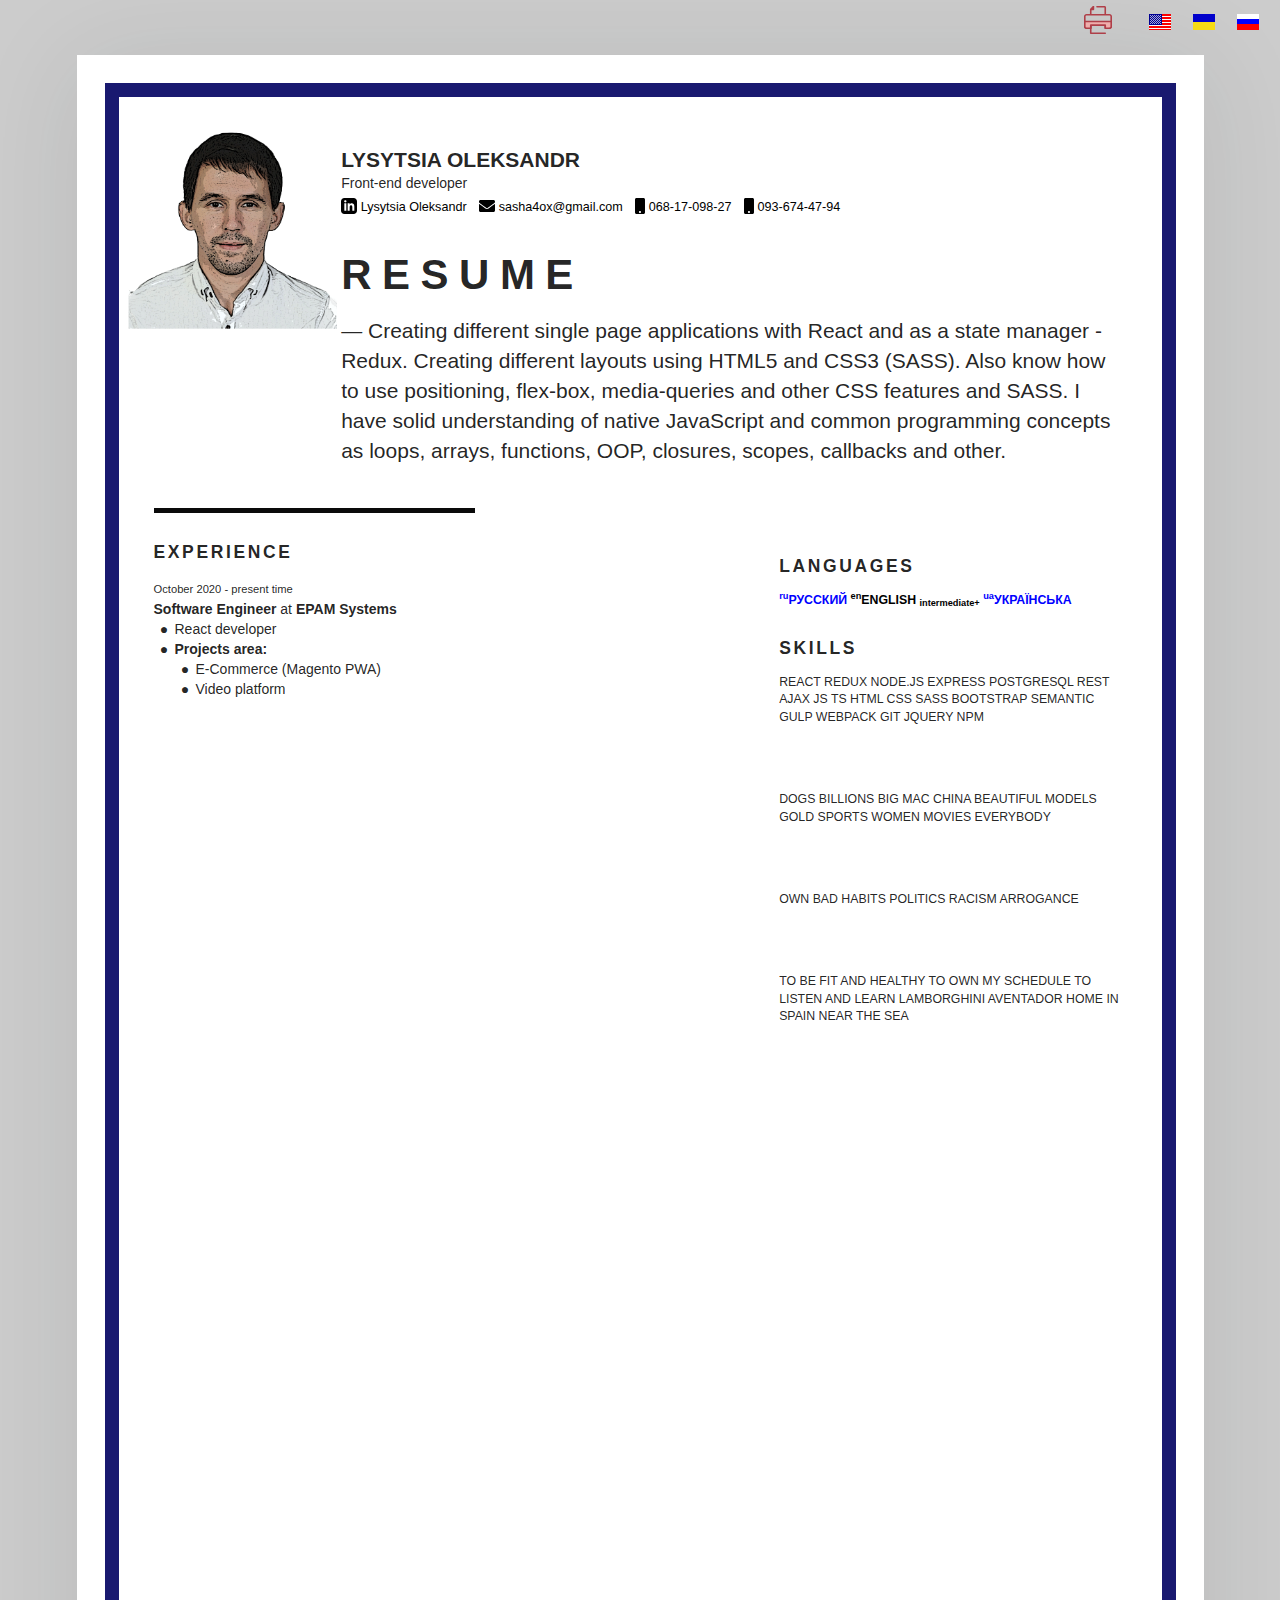
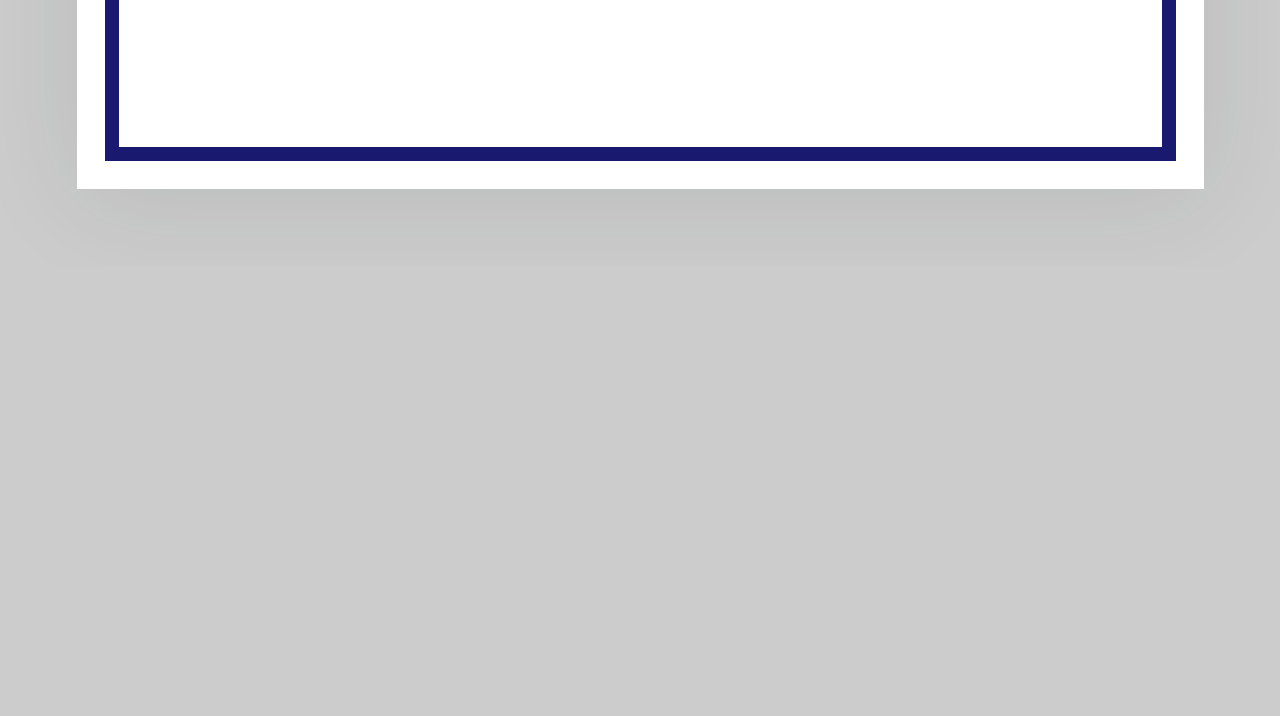
==== commit 8afec6f0: "A bit modified resu,e" ====
--- a/index.html
+++ b/index.html
@@ -111,7 +111,7 @@
                               <div class="job">Front-end developer</div>
                               <ul class="contacts">
                                 <li>
-                                  <a href="https://www.linkedin.com/in/oleksandr-lysytsia-aab110a9/" rel="contact" class="linkedin">
+                                  <a href="https://www.linkedin.com/in/oleksandr-lysytsia-aab110a9/" rel="contact" class="linkedin" target="_blank">
                                     <svg class="icon" xmlns="http://www.w3.org/2000/svg" xmlns:xlink="http://www.w3.org/1999/xlink"  viewBox="0 0 12 12" version="1.1">
                                       <g id="surface1">
                                       <path style=" stroke:none;fill-rule:nonzero;" d="M 9.5 0 L 2.5 0 C 1.121094 0 0 1.121094 0 2.5 L 0 9.5 C 0 10.878906 1.121094 12 2.5 12 L 9.5 12 C 10.882812 12 12 10.878906 12 9.5 L 12 2.5 C 12 1.121094 10.882812 0 9.5 0 Z M 4 9.5 L 2.5 9.5 L 2.5 4 L 4 4 Z M 3.25 3.367188 C 2.765625 3.367188 2.375 2.972656 2.375 2.484375 C 2.375 1.996094 2.765625 1.601562 3.25 1.601562 C 3.734375 1.601562 4.125 1.996094 4.125 2.484375 C 4.125 2.972656 3.734375 3.367188 3.25 3.367188 Z M 10 9.5 L 8.5 9.5 L 8.5 6.699219 C 8.5 5.015625 6.5 5.140625 6.5 6.699219 L 6.5 9.5 L 5 9.5 L 5 4 L 6.5 4 L 6.5 4.882812 C 7.199219 3.589844 10 3.492188 10 6.121094 Z M 10 9.5 "/>
@@ -146,7 +146,7 @@
                           <div class="sixteen wide column">
                             <h2>Resume</h2>
                             <p> ― Creating different single page applications with React and as a state manager - Redux.
-                              Creating different layouts using HTML5 and CSS3.
+                              Creating different layouts using HTML5 and CSS3 (SASS).
                                 Also know how to use positioning, flex-box, media-queries and other CSS features and SASS.
                                 I have solid understanding of native JavaScript
                                 and common programming concepts as loops, arrays, functions, OOP, closures, scopes,
@@ -168,6 +168,16 @@
                             <li>
                               <p><small>October 2020 - present time</small></p>
                               <p><strong>Software Engineer</strong> at <strong>EPAM Systems</strong></p>
+                              <ul>
+                                <li>React developer</li>
+                                <li>
+                                  <p><strong>Projects area:</strong></p>
+                                  <ul>
+                                    <li>E-Commerce (Magento PWA)</li>
+                                    <li>Video platform</li>
+                                  </ul>
+                                </li>
+                              </ul>
                             </li>
                             <li>
                               <p><small>May 2020 - October 2020</small></p>
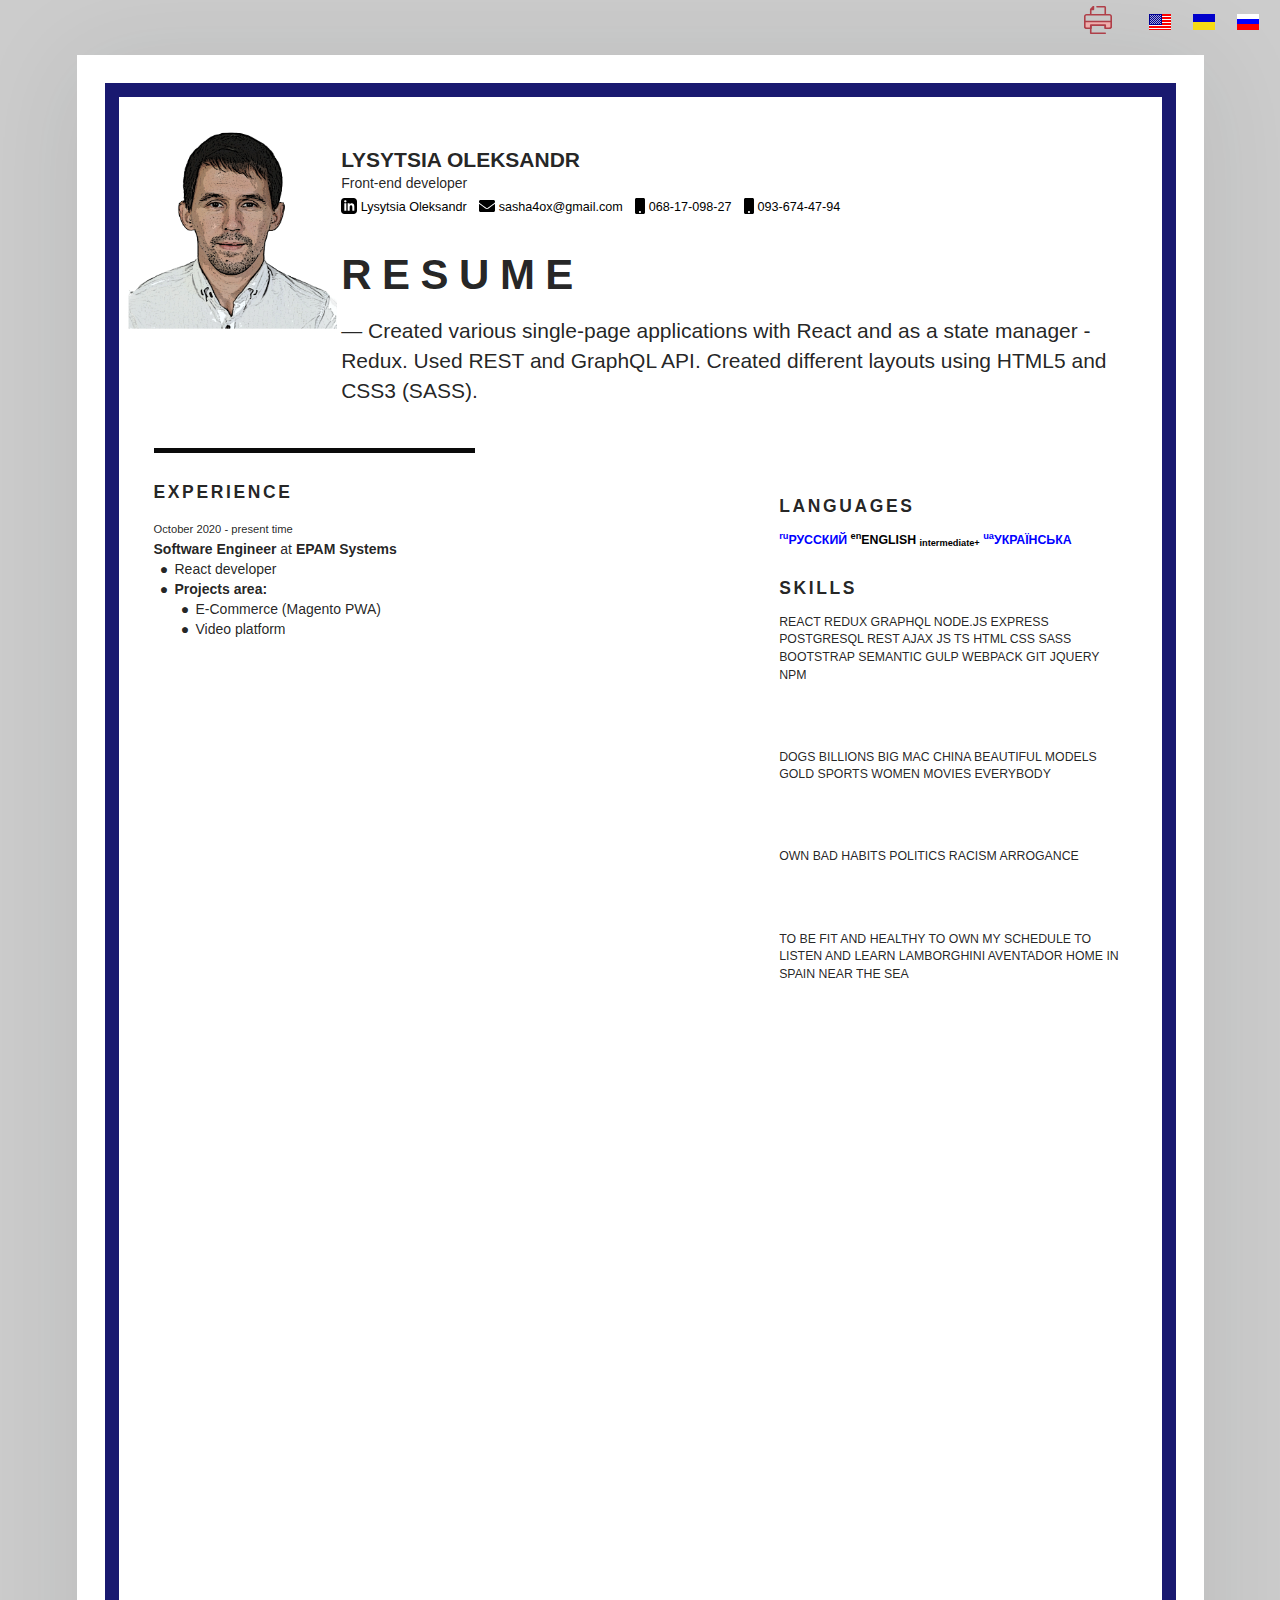
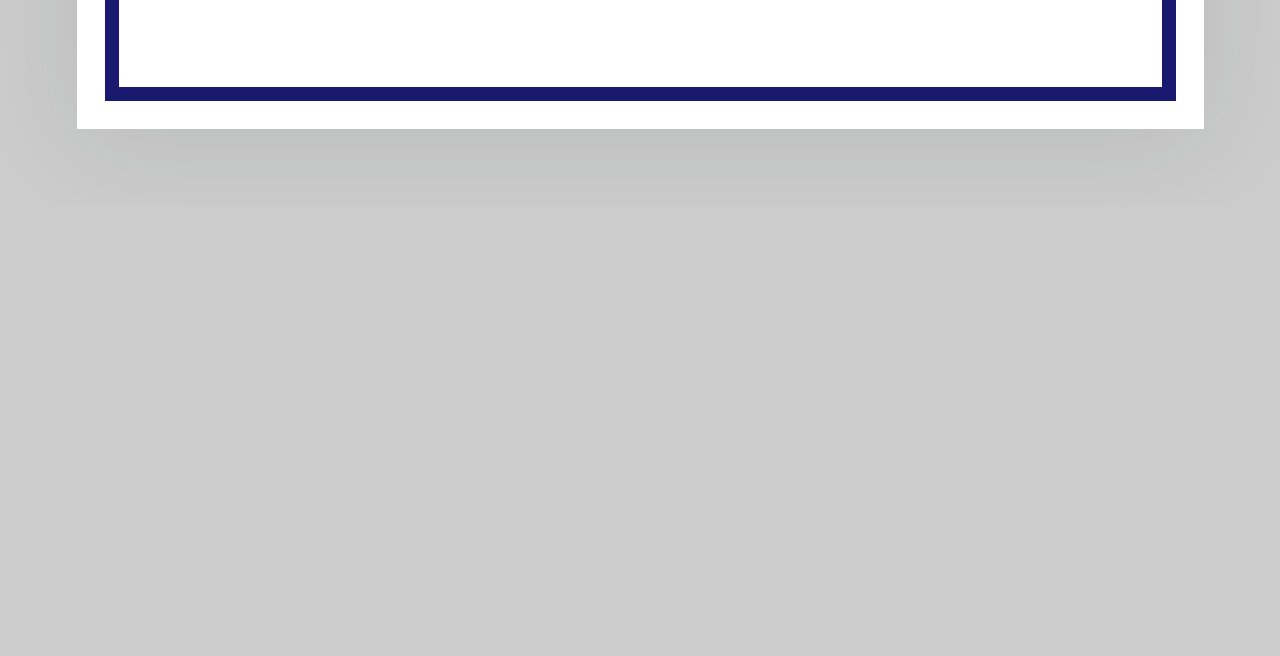
==== commit f80d82b9: "Updated resume" ====
--- a/index.html
+++ b/index.html
@@ -145,12 +145,8 @@
                           </div>
                           <div class="sixteen wide column">
                             <h2>Resume</h2>
-                            <p> ― Creating different single page applications with React and as a state manager - Redux.
-                              Creating different layouts using HTML5 and CSS3 (SASS).
-                                Also know how to use positioning, flex-box, media-queries and other CSS features and SASS.
-                                I have solid understanding of native JavaScript
-                                and common programming concepts as loops, arrays, functions, OOP, closures, scopes,
-                                callbacks and other.
+                            <p> ― Created various single-page applications with React and as a state manager - Redux. Used REST and GraphQL API.
+                              Created different layouts using HTML5 and CSS3 (SASS). 
                             </p>
                           </div>
                         </div>
@@ -271,7 +267,7 @@
                         </section>
                         <section>
                           <h3>Skills</h3>
-                          <p class="tags small">REACT REDUX NODE.JS EXPRESS POSTGRESQL REST AJAX JS TS HTML CSS SASS BOOTSTRAP SEMANTIC GULP WEBPACK GIT JQUERY NPM</p>
+                          <p class="tags small">REACT REDUX GRAPHQL NODE.JS EXPRESS POSTGRESQL REST AJAX JS TS HTML CSS SASS BOOTSTRAP SEMANTIC GULP WEBPACK GIT JQUERY NPM</p>
                         </section>
                         <section>
                           <h3>Likes&#x1f603;</h3>
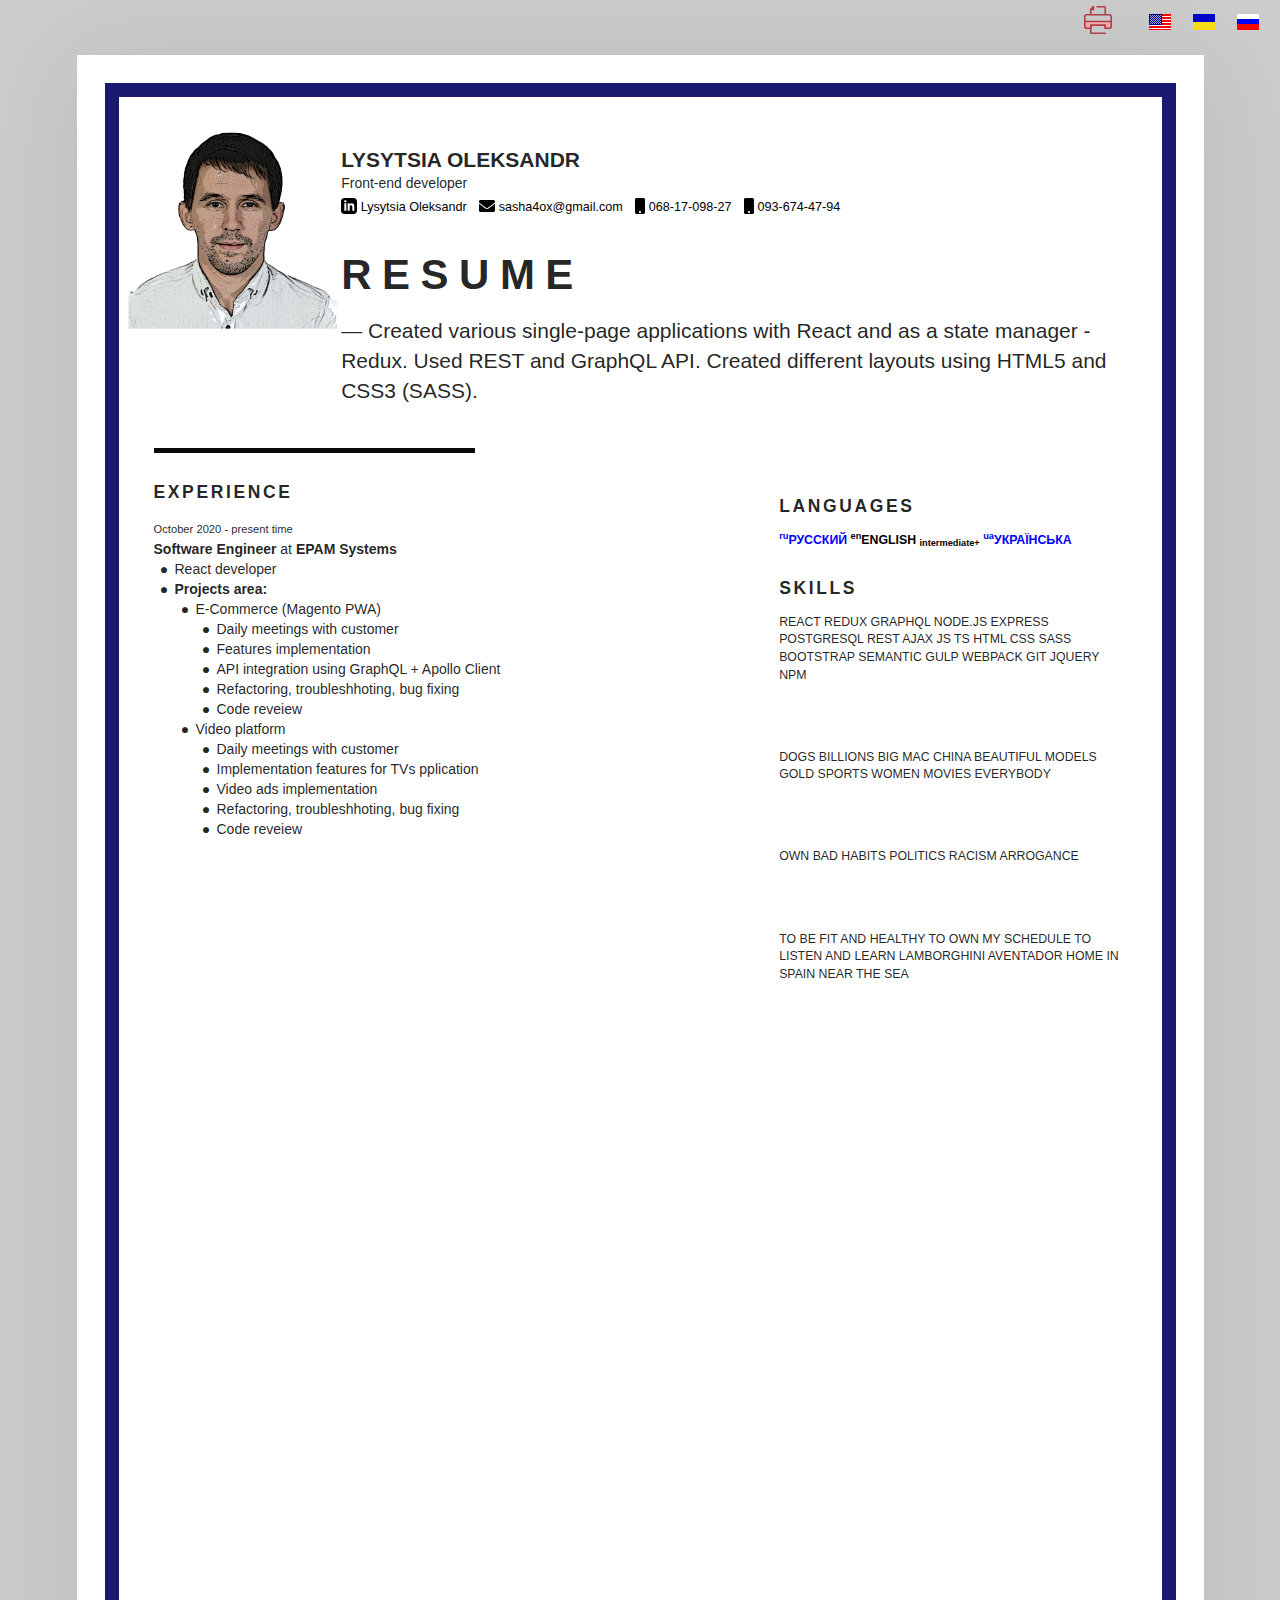
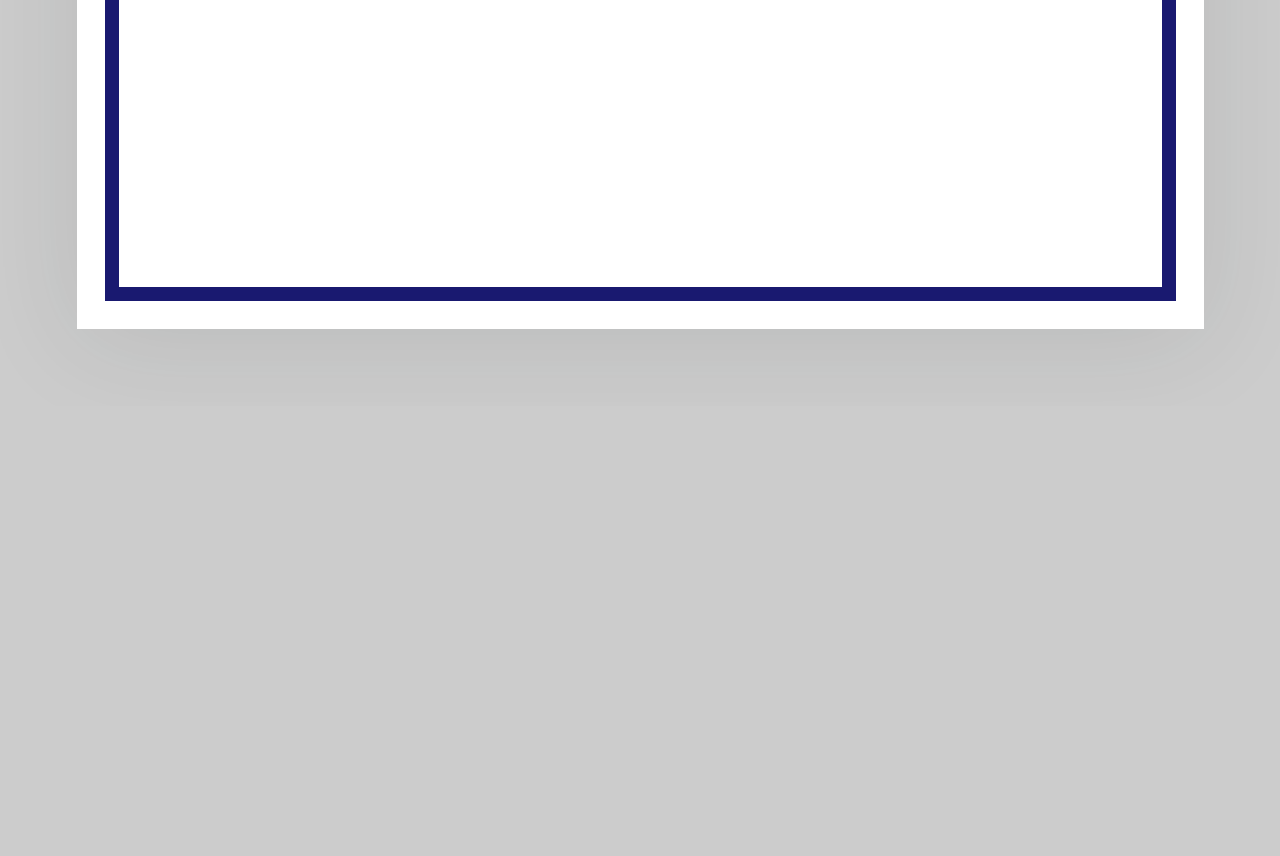
==== commit 7bde2436: "added responsibility on projects" ====
--- a/index.html
+++ b/index.html
@@ -170,7 +170,21 @@
                                   <p><strong>Projects area:</strong></p>
                                   <ul>
                                     <li>E-Commerce (Magento PWA)</li>
+                                    <ul>
+                                      <li>Daily meetings with customer</li>
+                                      <li>Features implementation</li>
+                                      <li>API integration using GraphQL + Apollo Client</li>
+                                      <li>Refactoring, troubleshhoting, bug fixing</li>
+                                      <li>Code reveiew</li>
+                                    </ul>
                                     <li>Video platform</li>
+                                    <ul>
+                                      <li>Daily meetings with customer</li>
+                                      <li>Implementation features for TVs pplication</li>
+                                      <li>Video ads implementation</li>
+                                      <li>Refactoring, troubleshhoting, bug fixing</li>
+                                      <li>Code reveiew</li>
+                                    </ul>
                                   </ul>
                                 </li>
                               </ul>
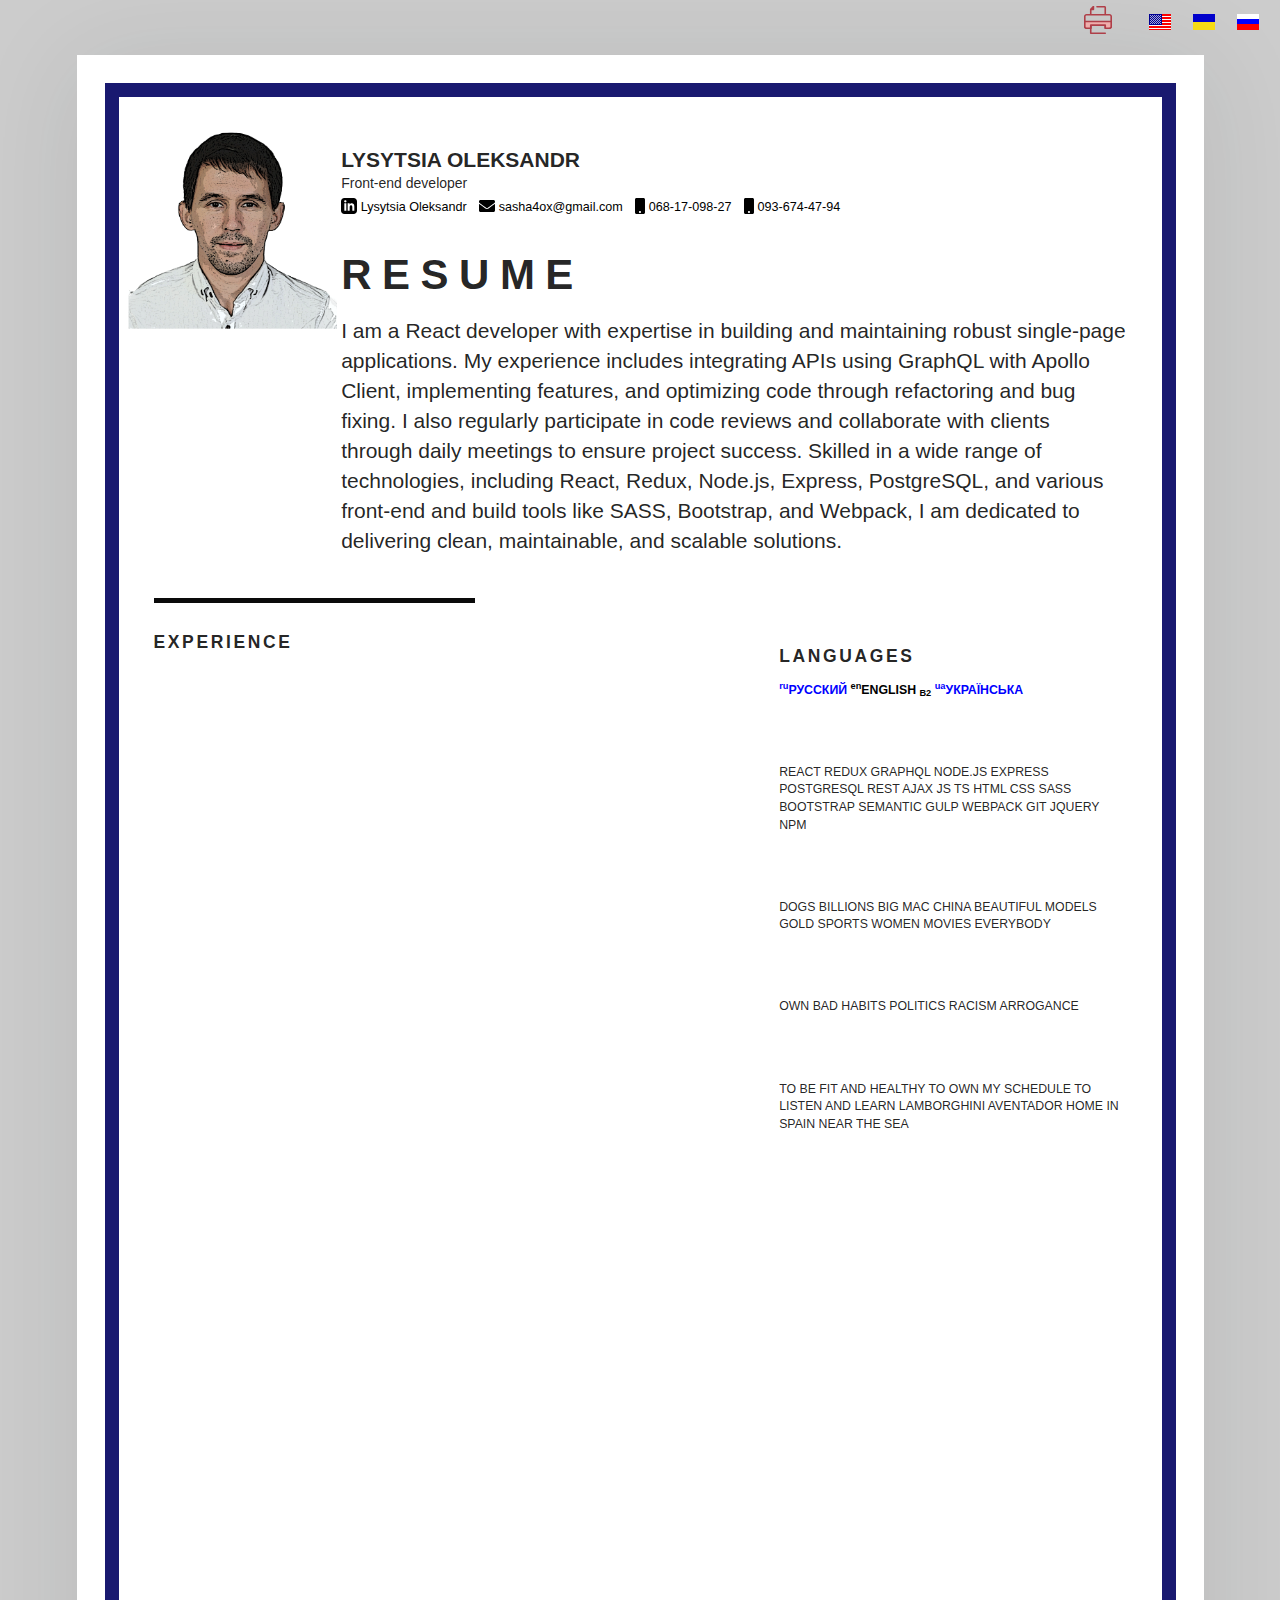
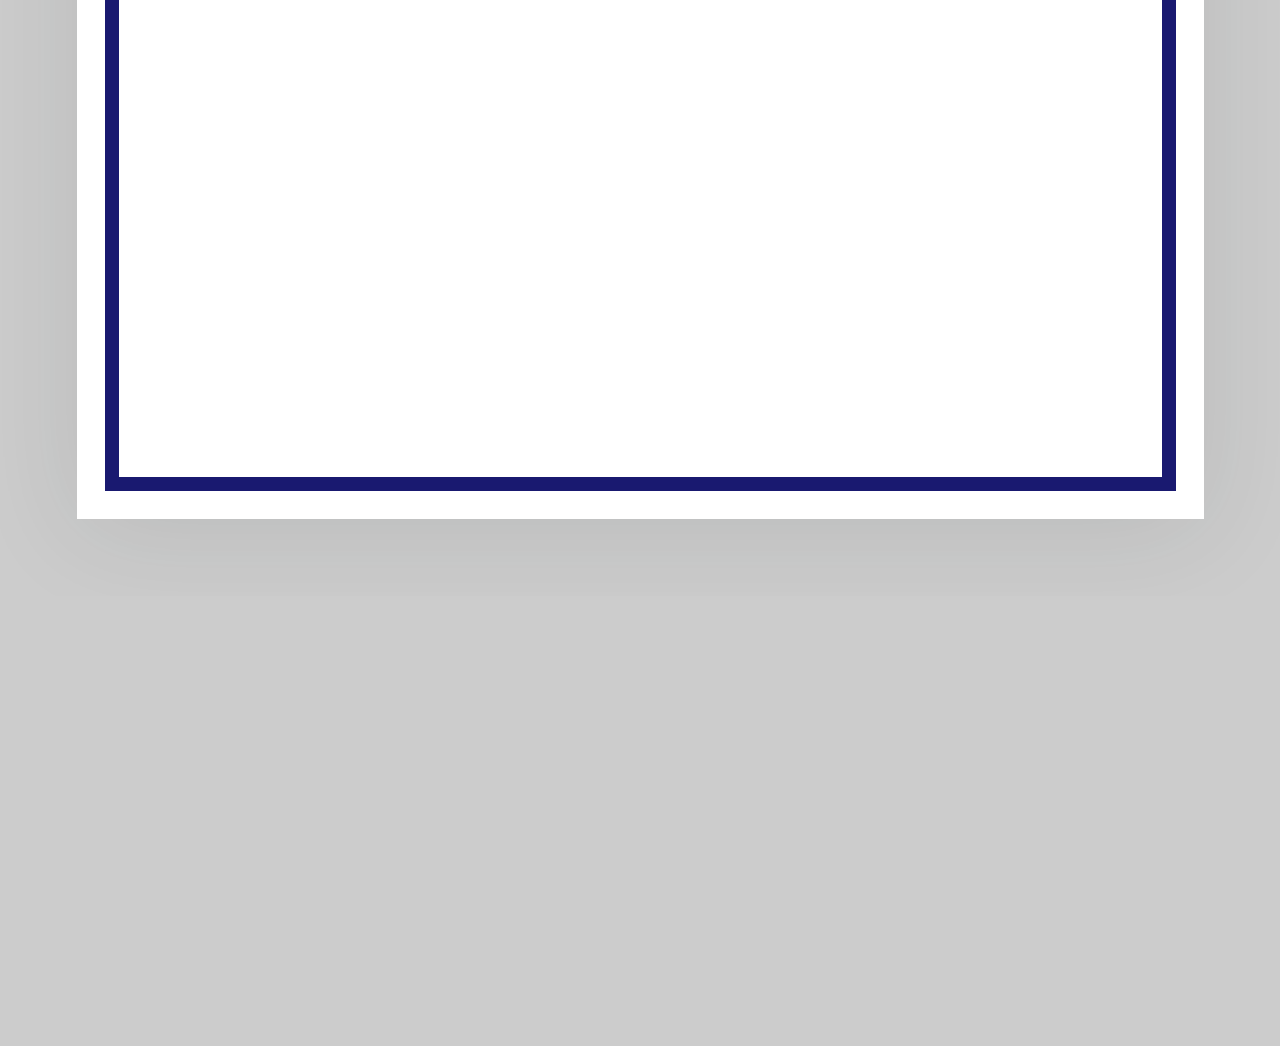
==== commit fcdc899f: "renew cv" ====
--- a/index.html
+++ b/index.html
@@ -145,8 +145,13 @@
                           </div>
                           <div class="sixteen wide column">
                             <h2>Resume</h2>
-                            <p> ― Created various single-page applications with React and as a state manager - Redux. Used REST and GraphQL API.
-                              Created different layouts using HTML5 and CSS3 (SASS). 
+                            <p>I am a React developer with expertise in building and maintaining robust single-page applications. 
+                              My experience includes integrating APIs using GraphQL with Apollo Client, 
+                              implementing features, and optimizing code through refactoring and bug fixing.
+                              I also regularly participate in code reviews and collaborate with clients through daily meetings to ensure project success.
+                              Skilled in a wide range of technologies, including React, Redux, Node.js, Express, PostgreSQL, 
+                              and various front-end and build tools like SASS, Bootstrap, and Webpack, 
+                              I am dedicated to delivering clean, maintainable, and scalable solutions.
                             </p>
                           </div>
                         </div>
@@ -165,25 +170,27 @@
                               <p><small>October 2020 - present time</small></p>
                               <p><strong>Software Engineer</strong> at <strong>EPAM Systems</strong></p>
                               <ul>
-                                <li>React developer</li>
-                                <li>
-                                  <p><strong>Projects area:</strong></p>
+                                <li>React Developer</li>
+                                <li>
+                                  <p><strong>Projects Area:</strong></p>
                                   <ul>
                                     <li>E-Commerce (Magento PWA)</li>
                                     <ul>
-                                      <li>Daily meetings with customer</li>
-                                      <li>Features implementation</li>
-                                      <li>API integration using GraphQL + Apollo Client</li>
-                                      <li>Refactoring, troubleshhoting, bug fixing</li>
-                                      <li>Code reveiew</li>
+                                      <li>Participated in daily meetings with the customer to align on project goals and updates</li>
+                                      <li>Implemented key features to enhance user experience and functionality</li>
+                                      <li>Integrated APIs using GraphQL and Apollo Client for seamless data handling</li>
+                                      <li>Performed code refactoring to improve maintainability and efficiency</li>
+                                      <li>Troubleshot and resolved complex issues and bugs</li>
+                                      <li>Conducted thorough code reviews to ensure quality and best practices</li>
                                     </ul>
-                                    <li>Video platform</li>
+                                    <li>Video Platform</li>
                                     <ul>
-                                      <li>Daily meetings with customer</li>
-                                      <li>Implementation features for TVs pplication</li>
-                                      <li>Video ads implementation</li>
-                                      <li>Refactoring, troubleshhoting, bug fixing</li>
-                                      <li>Code reveiew</li>
+                                      <li>Engaged in daily customer meetings for requirement gathering and feedback</li>
+                                      <li>Developed and optimized features for TV applications</li>
+                                      <li>Implemented video ads functionality to enhance platform monetization</li>
+                                      <li>Refactored code to adhere to best practices and maintainability standards</li>
+                                      <li>Identified and fixed technical issues and bugs to ensure platform stability</li>
+                                      <li>Performed code reviews to maintain a high standard of code quality</li>
                                     </ul>
                                   </ul>
                                 </li>
@@ -275,7 +282,7 @@
                           <h3>Languages</h3>
                           <p class="tags small">
                             <a href="./index-ru.html" hreflang="ru" rel="alternate" class="language" lang="ru"><span><sup> ru</sup>РУССКИЙ</span></a>
-                            <a href="./index.html"    hreflang="en" rel="alternate" class="language active" lang="en"><span><sup> en</sup>ENGLISH <sub>intermediate+</sub> </span></a>
+                            <a href="./index.html"    hreflang="en" rel="alternate" class="language active" lang="en"><span><sup> en</sup>ENGLISH <sub>B2</sub> </span></a>
                             <a href="./index-ua.html" hreflang="uk" rel="alternate" class="language" lang="uk"><span><sup> ua</sup>УКРАЇНСЬКА</span></a>
                           </p>
                         </section>
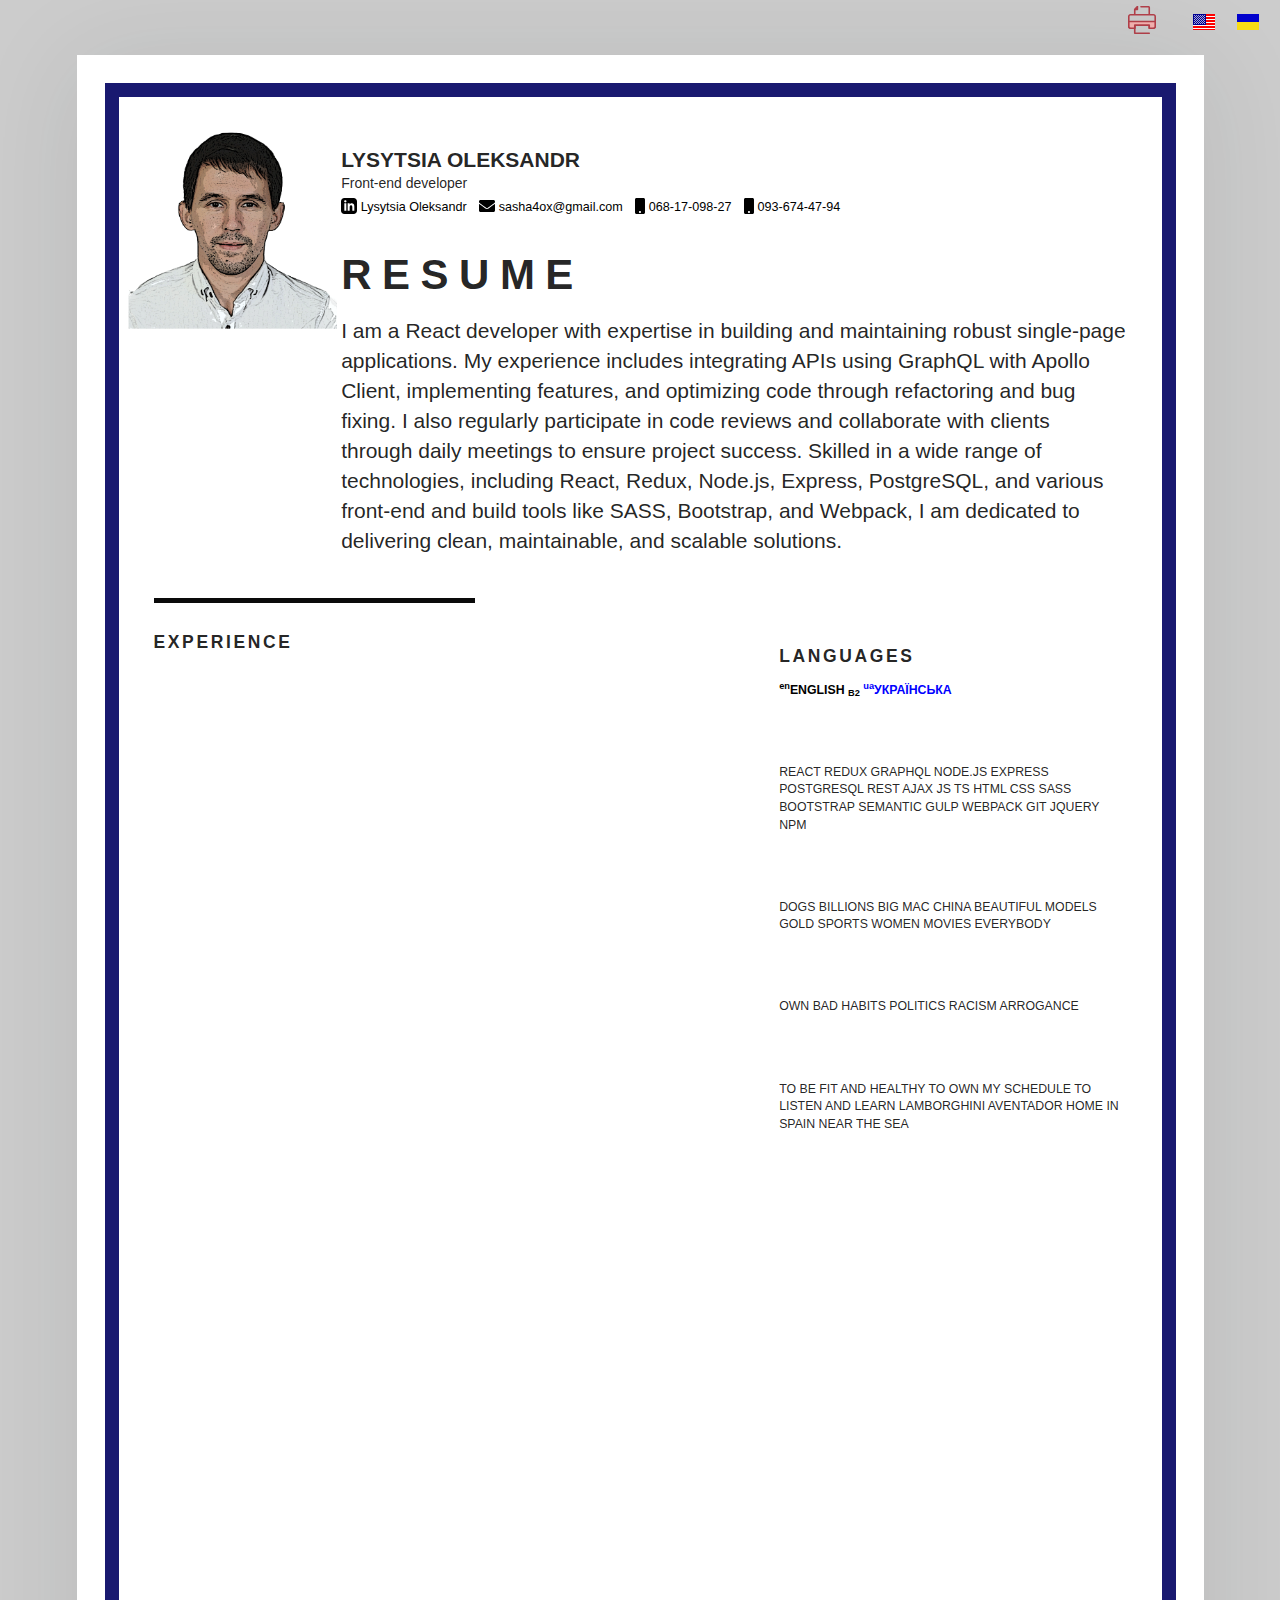
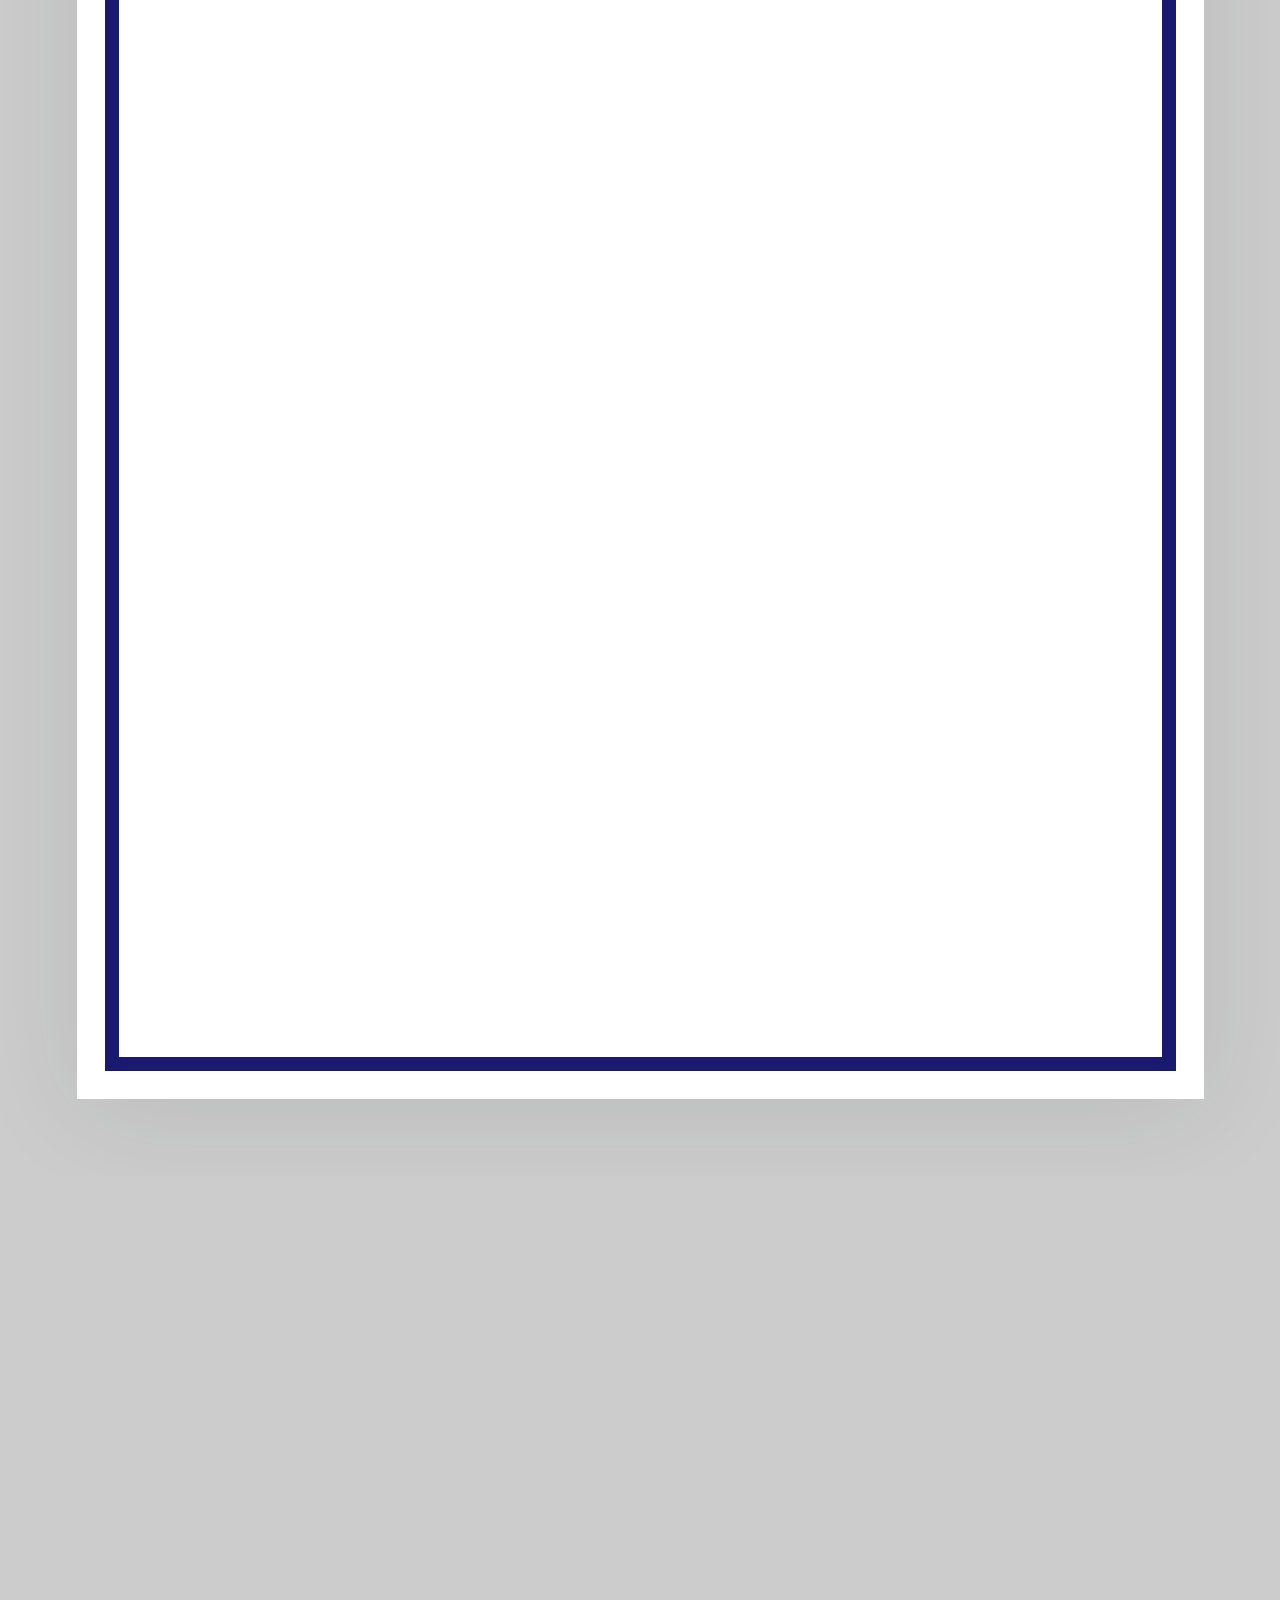
==== commit c15829ab: "updated CV" ====
--- a/index.html
+++ b/index.html
@@ -91,9 +91,9 @@
           <div class="flags-wrapper">
             <a href="./index-ua.html" title="UKRAINIAN" hreflang="uk" rel="alternate"  lang="uk"><object data="./assets/images/ukraine.png"  aria-label="Ukraine flag"></object></a>
           </div>
-          <div class="flags-wrapper">
+          <!-- <div class="flags-wrapper">
              <a href="./index-ru.html" title="RUSSIAN" hreflang="ru" rel="alternate"  lang="ru"><object data="./assets/images/Russia.png"  aria-label="Russian flag"></object></a>
-          </div>
+          </div> -->
         </div>
           <article>
             <div class="page" id="pageBorder" style="border-color: midnightblue;">
@@ -174,23 +174,33 @@
                                 <li>
                                   <p><strong>Projects Area:</strong></p>
                                   <ul>
-                                    <li>E-Commerce (Magento PWA)</li>
+                                    <li><strong>Automotive management solutions</strong></li>
                                     <ul>
-                                      <li>Participated in daily meetings with the customer to align on project goals and updates</li>
-                                      <li>Implemented key features to enhance user experience and functionality</li>
-                                      <li>Integrated APIs using GraphQL and Apollo Client for seamless data handling</li>
-                                      <li>Performed code refactoring to improve maintainability and efficiency</li>
-                                      <li>Troubleshot and resolved complex issues and bugs</li>
-                                      <li>Conducted thorough code reviews to ensure quality and best practices</li>
+                                      <li>Led the migration of a legacy web project from Kendo UI to React by refactoring core components and routes, resulting in improved maintainability, reduced load times, and a 1.7x increase in overall application performance.</li>
+                                      <li>Developed a high-performing, enhancing user engagement, reducing page load times, and enabling offline accessibility, which improved customer retention and satisfaction rates.</li>
+                                      <li>Worked closely with manual and automated QA teams to identify, troubleshoot, and resolve critical issues, ensuring high-quality deliverables and a 30% reduction in post-release bugs.</li>
+                                      <li>Played a key role in optimizing frontend workflows, leading to faster development cycles and improved collaboration across teams. This contributed to the timely delivery of multiple critical features while maintaining top-notch code quality.</li>
+                                      <li>Utilized advanced React and Redux patterns to streamline state management across projects, improving application responsiveness and scalability for long-term growth.
+                                      </li>
                                     </ul>
-                                    <li>Video Platform</li>
+                                    <li><strong>E-Commerce (Magento 2 PWA - React)</strong></li>
                                     <ul>
-                                      <li>Engaged in daily customer meetings for requirement gathering and feedback</li>
-                                      <li>Developed and optimized features for TV applications</li>
-                                      <li>Implemented video ads functionality to enhance platform monetization</li>
-                                      <li>Refactored code to adhere to best practices and maintainability standards</li>
-                                      <li>Identified and fixed technical issues and bugs to ensure platform stability</li>
-                                      <li>Performed code reviews to maintain a high standard of code quality</li>
+                                      <li>Collaborated daily with the client to align on project goals and updates, ensuring timely delivery and a shared understanding of priorities, which improved project clarity and reduced rework.</li>
+                                      <li>Implemented key features that enhanced user experience and boosted functionality, resulting in a 30% increase in user satisfaction scores.</li>
+                                      <li>Integrated APIs using GraphQL and Apollo Client, enabling seamless and efficient data handling, which reduced data fetching times by 20% and optimized application performance.</li>
+                                      <li>Performed code refactoring to enhance maintainability and efficiency, reducing technical debt and improving overall system performance by 25%.</li>
+                                      <li>Troubleshot and resolved complex issues and bugs, leading to a 50% decrease in production errors and ensuring a stable, high-performing application.</li>
+                                      <li>Conducted thorough code reviews to enforce quality standards and best practices, resulting is a decrease in post-deployment bugs and faster development cycles.</li>
+                                      
+                                    </ul>
+                                    <li><strong>Video Platform</strong></li>
+                                    <ul>
+                                      <li>Engaged in daily customer meetings to gather requirements and provide feedback, ensuring alignment with business objectives and reducing feature rework.</li>
+                                      <li>Developed and optimized key features for TV applications, enhancing platform performance and increasing user engagement by 35%.</li>
+                                      <li>Implemented video ads functionality to improve platform monetization, leading to increase in ad revenue.</li>
+                                      <li>Refactored code to adhere to best practices and maintainability standards, reducing technical debt and accelerating future feature development by 10%.</li>
+                                      <li>Identified and fixed technical issues and bugs to ensure platform stability, decreasing error rates by 50% and improving overall user satisfaction.</li>
+                                      <li>Performed comprehensive code reviews to maintain high standards of code quality, reducing post-deployment bugs.</li>
                                     </ul>
                                   </ul>
                                 </li>
@@ -281,7 +291,7 @@
                         <section>
                           <h3>Languages</h3>
                           <p class="tags small">
-                            <a href="./index-ru.html" hreflang="ru" rel="alternate" class="language" lang="ru"><span><sup> ru</sup>РУССКИЙ</span></a>
+                            <!-- <a href="./index-ru.html" hreflang="ru" rel="alternate" class="language" lang="ru"><span><sup> ru</sup>РУССКИЙ</span></a> -->
                             <a href="./index.html"    hreflang="en" rel="alternate" class="language active" lang="en"><span><sup> en</sup>ENGLISH <sub>B2</sub> </span></a>
                             <a href="./index-ua.html" hreflang="uk" rel="alternate" class="language" lang="uk"><span><sup> ua</sup>УКРАЇНСЬКА</span></a>
                           </p>
